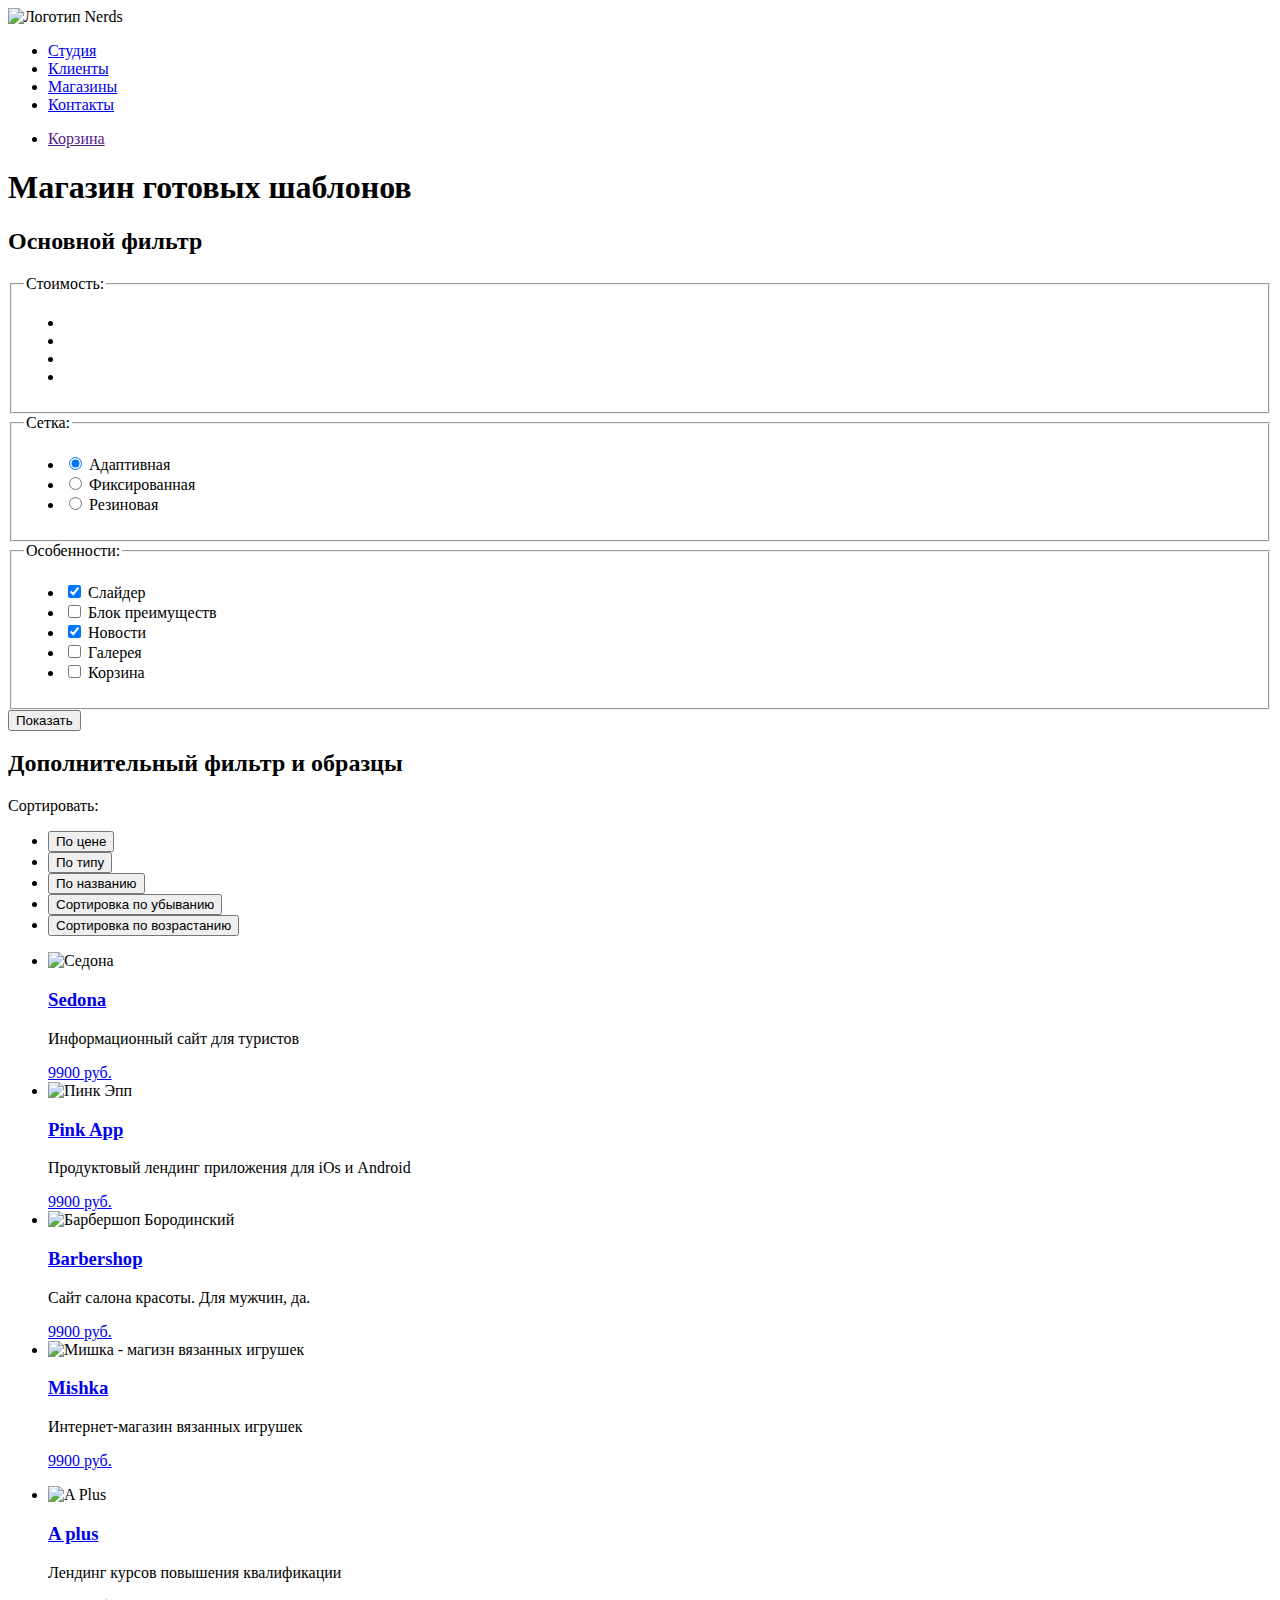
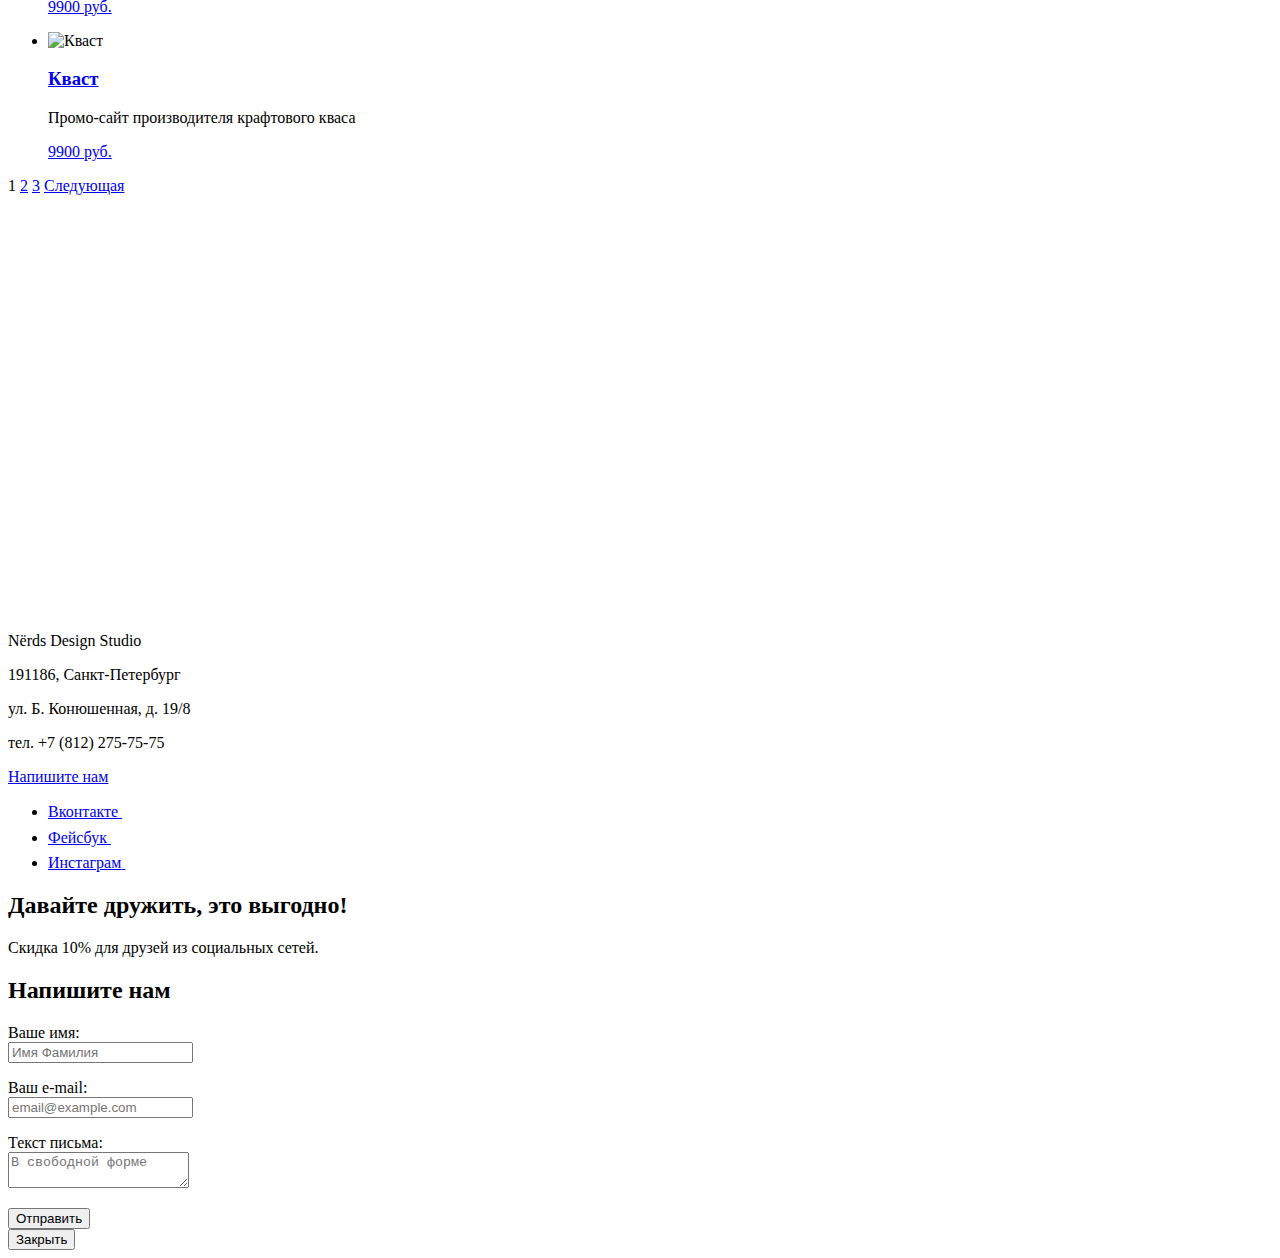
==== catalog.html @ 4ce9f989 "Добавляет разметку catalog" ====
<!DOCTYPE html>
<html lang="ru">
  
<head>
   <meta charset="utf-8">
   <title>HTML Academy: Нёрдс</title>
</head>
  
<body>
    <header class="main-header">
        
        <div class="container">
            <nav class="main-header-navigation">
                <a class="navigation-logo">
                    <img src="img/nerds-logo.svg" alt="Логотип Nerds" width="165" height="65">
                </a>    
                <ul class="header-site-navigation">
                    <li><a href="#">Студия</a></li>
                    <li><a href="#">Клиенты</a></li>    
                    <li><a href="#">Магазины</a></li>
                    <li><a href="#">Контакты</a></li>
                </ul>   
                <ul class="header-basket">
                    <li><a class="basket" href="">Корзина</a></li>
                </ul>           
            </nav>
        </div>
   <!--Не знаю нужно ли ниже Div-->     
        <div class="">
            <h1>Магазин готовых шаблонов</h1>        
        </div>	

    </header> 
    
    <main>
        
        <section class="main-filter">
            <form class="main-filters" method="get" action="https:echo.htmlacademy.ru">
                <h2 class="visually-hidden">Основной фильтр</h2>
                <fieldset>
                    <legend>Стоимость:</legend>
             <!--Не знаю как делать-->       
                    <ul>
                        <li></li>
                        <li></li>
                        <li></li>
                        <li></li>
                    </ul>
                </fieldset>
                <fieldset>
                    <legend>Сетка:</legend>
                    <ul>    
                        <li class="filter-option">
                            <input class="visually-hidden filter-input filter-input-radio" type="radio" name="Сетка" value="Адаптивная" id="filter-adaptive" checked>
                            <label for="filter-adaptive">Адаптивная</label>
                        </li>
                        <li class="filter-option">
                            <input class="visually-hidden filter-input filter-input-radio" type="radio" name="Сетка" value="Фиксированная" id="filter-fixed">
                            <label for="filter-fixed">Фиксированная</label>
                        </li>
                        <li class="filter-option">
                            <input class="visually-hidden filter-input filter-input-radio" type="radio" name="Сетка" value="Резиновая" id="filter-rubber">
                            <label for="filter-rubber">Резиновая</label>
                        </li>
                    </ul>
                </fieldset>
                <fieldset>
                    <legend>Особенности:</legend>
                    <ul>    
                        <li class="filter-option">
                            <input class="visually-hidden filter-input filter-input-checkbox" type="checkbox" name="Слайдер" id="filter-item-slider"
                                checked>
                            <label for="filter-item-slider">Слайдер</label>
                        </li>
                        <li class="filter-option">
                            <input class="visually-hidden filter-input filter-input-checkbox" type="checkbox" name="Блок преимуществ" id="filter-item-advantage">
                            <label for="filter-item-advantage">Блок преимуществ</label>
                        </li>
                        <li class="filter-option">
                            <input class="visually-hidden filter-input filter-input-checkbox" type="checkbox" name="Новости" id="filter-item-news"
                                checked>
                            <label for="filter-item-news">Новости</label>
                        </li>
                        <li class="filter-option">
                            <input class="visually-hidden filter-input filter-input-checkbox" type="checkbox" name="Галерея" id="filter-item-gallery">
                            <label for="filter-item-gallery">Галерея</label>
                        </li>
                        <li class="filter-option">
                            <input class="visually-hidden filter-input filter-input-checkbox" type="checkbox" name="Корзина" id="filter-item-basket">
                            <label for="filter-item-basket">Корзина</label>
                        </li>
                    </ul>
                </fieldset>
                <button type="submit" class="filter-button button">Показать</button>
            </form>
        </section>    
        
        <section class="catalog-additional-filters">
            <h2 class="visually-hidden">Дополнительный фильтр и образцы</h2>
            <div class="additional-filters">
                <p>Сортировать:</p>
                <ul class="sort">
                      <li>
                          <button class="sort-btn-checked">По цене</button>
                      </li>
                      <li>
                          <button class="sort-btn">По типу</button>
                      </li>
                      <li>
                          <button class="sort-btn">По названию</button>
                      </li>
                      <li>
                          <button class="sotr-range-down">Сортировка по убыванию</button>
                      </li>
                      <li>
                          <button class="sotr-range-up">Сортировка по возрастанию</button>
                      </li>
                </ul>    
            </div>
            <div class="catalog">
                <ul>
                    <li class="catalog-item">
                        <div class="catalog-item-img">
                            <img src="img/sedona.jpg" width="360" height="567" alt="Седона">
                        </div>
                        <div class="description-hover">
                            <h3>
                                <a href="#">Sedona</a>
                            </h3>
                            <p class="catalog-item-description">Информационный сайт для туристов</p>
                            <a class="catalog-btn btn" href="#">9900 руб.</a>
                        </div>
                    </li>
                    <li class="catalog-item">
                        <div class="catalog-item-img">
                            <img src="img/pink.jpg" width="360" height="567" alt="Пинк Эпп">
                        </div>
                        <div class="description-hover">
                            <h3>
                                <a href="#">Pink App</a>
                            </h3>
                            <p class="catalog-item-description">Продуктовый лендинг  приложения для iOs и Android</p>
                            <a class="catalog-btn btn" href="#">9900 руб.</a>
                        </div>
                    </li>
                    <li class="catalog-item">
                        <div class="catalog-item-img">
                            <img src="img/barbershop.jpg" width="360" height="567" alt="Барбершоп Бородинский">
                        </div>
                        <div class="description-hover">
                            <h3>
                                <a href="#">Barbershop</a>
                            </h3>
                            <p class="catalog-item-description">Сайт салона красоты. Для мужчин, да.</p>
                            <a class="catalog-btn btn" href="#">9900 руб.</a>
                        </div>
                    </li>
                    <li class="catalog-item">
                        <div class="catalog-item-img">
                            <img src="img/mishka.jpg" width="360" height="567" alt="Мишка - магизн вязанных игрушек">
                        </div>
                        <div class="description-hover">
                            <h3>
                               <a href="#">Mishka</a>
                            </h3>
                            <p class="catalog-item-description">Интернет-магазин вязанных игрушек</p>
                            <a class="catalog-btn btn" href="#">9900 руб.</a>
                        </div>
                    </li>
                    <li class="catalog-item">
                        <p class="catalog-item-img">
                            <img src="img/a-plus.jpg" width="360" height="567" alt="A Plus">
                        </p>
                        <div class="description-hover">
                            <h3>
                                <a href="#">A plus</a>
                            </h3>
                            <p class="catalog-item-description">Лендинг курсов повышения квалификации</p>
                            <a class="catalog-btn btn" href="#">9900 руб.</a>
                        </div>
                    </li>
                    <li class="catalog-item">
                        <p class="catalog-item-img">
                            <img src="img/kvast.jpg" width="360" height="567" alt="Кваст">
                        </p>
                        <div class="description-hover">
                            <h3>
                               <a href="#">Кваст</a>
                            </h3>
                            <p class="catalog-item-description">Промо-сайт производителя крафтового кваса</p>
                            <a class="catalog-btn btn" href="#">9900 руб.</a>
                        </div>
                    </li>
                </ul>
            </div>
            <div class="catalog-paginator">
                <span class="catalog-paginator-active">1</span>
                <a href="#">2</a>
                <a href="#">3</a>
                <a href="#" class="catalog-paginator-next">Следующая</a>
            </div>
        </section>
        
    </main>

    <section class="contacts">
        <div class="map">
            <iframe src="https://www.google.com/maps/embed?pb=!1m18!1m12!1m3!1d1998.603787253323!2d30.320858716385143!3d59.93871648187622!2m3!1f0!2f0!3f0!3m2!1i1024!2i768!4f13.1!3m3!1m2!1s0x4696310fca145cc1%3A0x42b32648d8238007!2z0JHQvtC70YzRiNCw0Y8g0JrQvtC90Y7RiNC10L3QvdCw0Y8g0YPQuy4sIDE5LzgsINCh0LDQvdC60YIt0J_QtdGC0LXRgNCx0YPRgNCzLCAxOTExODY!5e0!3m2!1sru!2sru!4v1533467828445" width="100%" height="417" frameborder="0" style="border:0" allowfullscreen></iframe>
        </div>
        <div class="address">
            <p class="address-item">Nёrds Design Studio</p>
            <p class="address-item">191186, Санкт-Петербург</p>
            <p class="address-item">ул. Б. Конюшенная, д. 19/8</p>
            <p class="address-item">тел. +7 (812) 275-75-75</p>   
            <a class="btn btn-message" href="#">Напишите нам</a>        
        </div>
    </section>

    <footer>
        <div class="footer-social">
            <div class="footer-social-left">
                <ul>
                    <li>
                        <a class="social-button" href="#">
                            <span class="visually-hidden">Вконтакте</span>
                            <svg xmlns="http://www.w3.org/2000/svg" width="26" height="15" viewBox="0 0 26.14 14.91">
                            <path d="M26 13.47l-.09-.17a13.55 13.55 0 0 0-2.6-3q-.87-.83-1.1-1.12A1 1 0 0 1 22 8a10.27 10.27 0 0 1 1.22-1.78l.88-1.16q2.35-3.13 2-4L26 .94a.8.8 0 0 0-.4-.22 2.14 2.14 0 0 0-.87 0h-3.92a.51.51 0 0 0-.27 0h-.3a.6.6 0 0 0-.15.14.93.93 0 0 0-.14.24 22.22 22.22 0 0 1-1.46 3.06q-.5.84-.93 1.46a7 7 0 0 1-.71.91 4.94 4.94 0 0 1-.52.47q-.23.18-.35.15l-.23-.05a.9.9 0 0 1-.31-.33 1.49 1.49 0 0 1-.16-.53v-.55-.65-.57-1.12-1-.75a3.14 3.14 0 0 0 0-.62 2.12 2.12 0 0 0-.14-.44.73.73 0 0 0-.28-.33 1.57 1.57 0 0 0-.46-.18A9 9 0 0 0 12.57 0a8.93 8.93 0 0 0-3.25.33 1.83 1.83 0 0 0-.52.41q-.25.3-.07.33a1.67 1.67 0 0 1 1.16.59l.08.16a2.6 2.6 0 0 1 .19.63 6.32 6.32 0 0 1 .12 1 10.59 10.59 0 0 1 0 1.7q-.07.71-.13 1.1a2.21 2.21 0 0 1-.18.64 2.69 2.69 0 0 1-.16.3l-.07.07a1 1 0 0 1-.37.07.86.86 0 0 1-.46-.19 3.27 3.27 0 0 1-.56-.52 7 7 0 0 1-.66-.93q-.37-.6-.76-1.42l-.22-.39q-.2-.38-.56-1.11t-.62-1.43A.9.9 0 0 0 5.2.9h-.07a.93.93 0 0 0-.22-.16A1.44 1.44 0 0 0 4.6.65L.87.68A1 1 0 0 0 .1.94L0 1a.44.44 0 0 0 0 .22 1.08 1.08 0 0 0 .08.37Q.9 3.53 1.86 5.31t1.66 2.87Q4.23 9.27 5 10.24t1 1.24l.37.41.34.33a8.06 8.06 0 0 0 1 .78 16.34 16.34 0 0 0 1.4.9 7.6 7.6 0 0 0 1.79.72 6.19 6.19 0 0 0 2 .22h1.57a1.08 1.08 0 0 0 .72-.3l.05-.07a.9.9 0 0 0 .1-.25 1.38 1.38 0 0 0 0-.37 4.48 4.48 0 0 1 .09-1.05 2.77 2.77 0 0 1 .23-.71 1.74 1.74 0 0 1 .29-.4 1.19 1.19 0 0 1 .23-.2h.11a.86.86 0 0 1 .77.21 4.52 4.52 0 0 1 .83.79q.39.47.93 1.05a6.41 6.41 0 0 0 1 .87l.27.16a3.31 3.31 0 0 0 .71.3 1.53 1.53 0 0 0 .76.07l3.48-.05a1.58 1.58 0 0 0 .8-.17.68.68 0 0 0 .34-.37 1.06 1.06 0 0 0 0-.46 1.71 1.71 0 0 0-.1-.36z"
                            fill="#fff">
                            </path>
                            </svg>
                        </a>
                    </li>
                    <li>
                          <a class="social-button" href="#">
                              <span class="visually-hidden">Фейсбук</span>
                              <svg xmlns="http://www.w3.org/2000/svg" width="12" height="22" viewBox="0 0 10.15 21.74">
                              <path d="M3.34 1.12A4.77 4.77 0 0 1 6.53 0h3.61v3.81H7.81a1.07 1.07 0 0 0-1.09.83v2.55h3.42c-.08 1.23-.24 2.45-.41 3.67h-3v10.87H2.21V10.86H0V7.21h2.19V3.66a3.83 3.83 0 0 1 1.15-2.54z"
                            fill="#fff" />
                              </svg>    
                          </a>
                    </li>
                    <li>
                        <a class="social-button" href="#">
                            <span class="visually-hidden">Инстаграм</span>
                            <svg xmlns="http://www.w3.org/2000/svg" width="21" height="21" viewBox="0 0 20 20">
                            <path d="M18 0H2a2 2 0 0 0-2 2v16a2 2 0 0 0 2 2h16a2 2 0 0 0 2-2V2a2 2 0 0 0-2-2zm-8 6a4 4 0 1 1-4 4 4 4 0 0 1 4-4zM2.5 18a.47.47 0 0 1-.5-.5V9h2.1a3.4 3.4 0 0 0-.1 1 6 6 0 1 0 12 0 3.4 3.4 0 0 0-.1-1H18v8.5a.47.47 0 0 1-.5.5zM18 4.5a.47.47 0 0 1-.5.5h-2a.47.47 0 0 1-.5-.5v-2a.47.47 0 0 1 .5-.5h2a.47.47 0 0 1 .5.5z"
                            fill="#fff">
                            </path>
                            </svg>
                        </a>
                    </li>
                </ul>
            </div>
            <div class="footer-social-right">
                <h2 class="header"> Давайте дружить, это выгодно!</h2>
                <p>Скидка 10% для друзей из социальных сетей.</p>
            </div>
        </div>
    </footer>

    <section class="modal modal-login">
        <h2 class="header">Напишите нам</h2>
        <form class="feedback" action="https://echo.htmlacademy.ru" method="post">
            <p class="feedback-fullname">
                <label for="fullname">Ваше имя:</label><br>
                <input type="text" name="fullname" id="fullname" placeholder="Имя Фамилия">
            </p>
            <p class="feedback-email">
                <label for="email">Ваш e-mail:</label><br>
                <input type="email" name="email" id="email" placeholder="email@example.com">
            </p>
            <p class="feedback-message">
                <label for="message">Текст письма:</label><br>
                <textarea type="message" name="message" id="message" placeholder="В свободной форме"></textarea>
            </p>
            <button type="button" class="modal-btn btn">Отправить</button>
        </form>
        <button type="button "class="modal-close">Закрыть</button>
    </section>

</body>
</html>
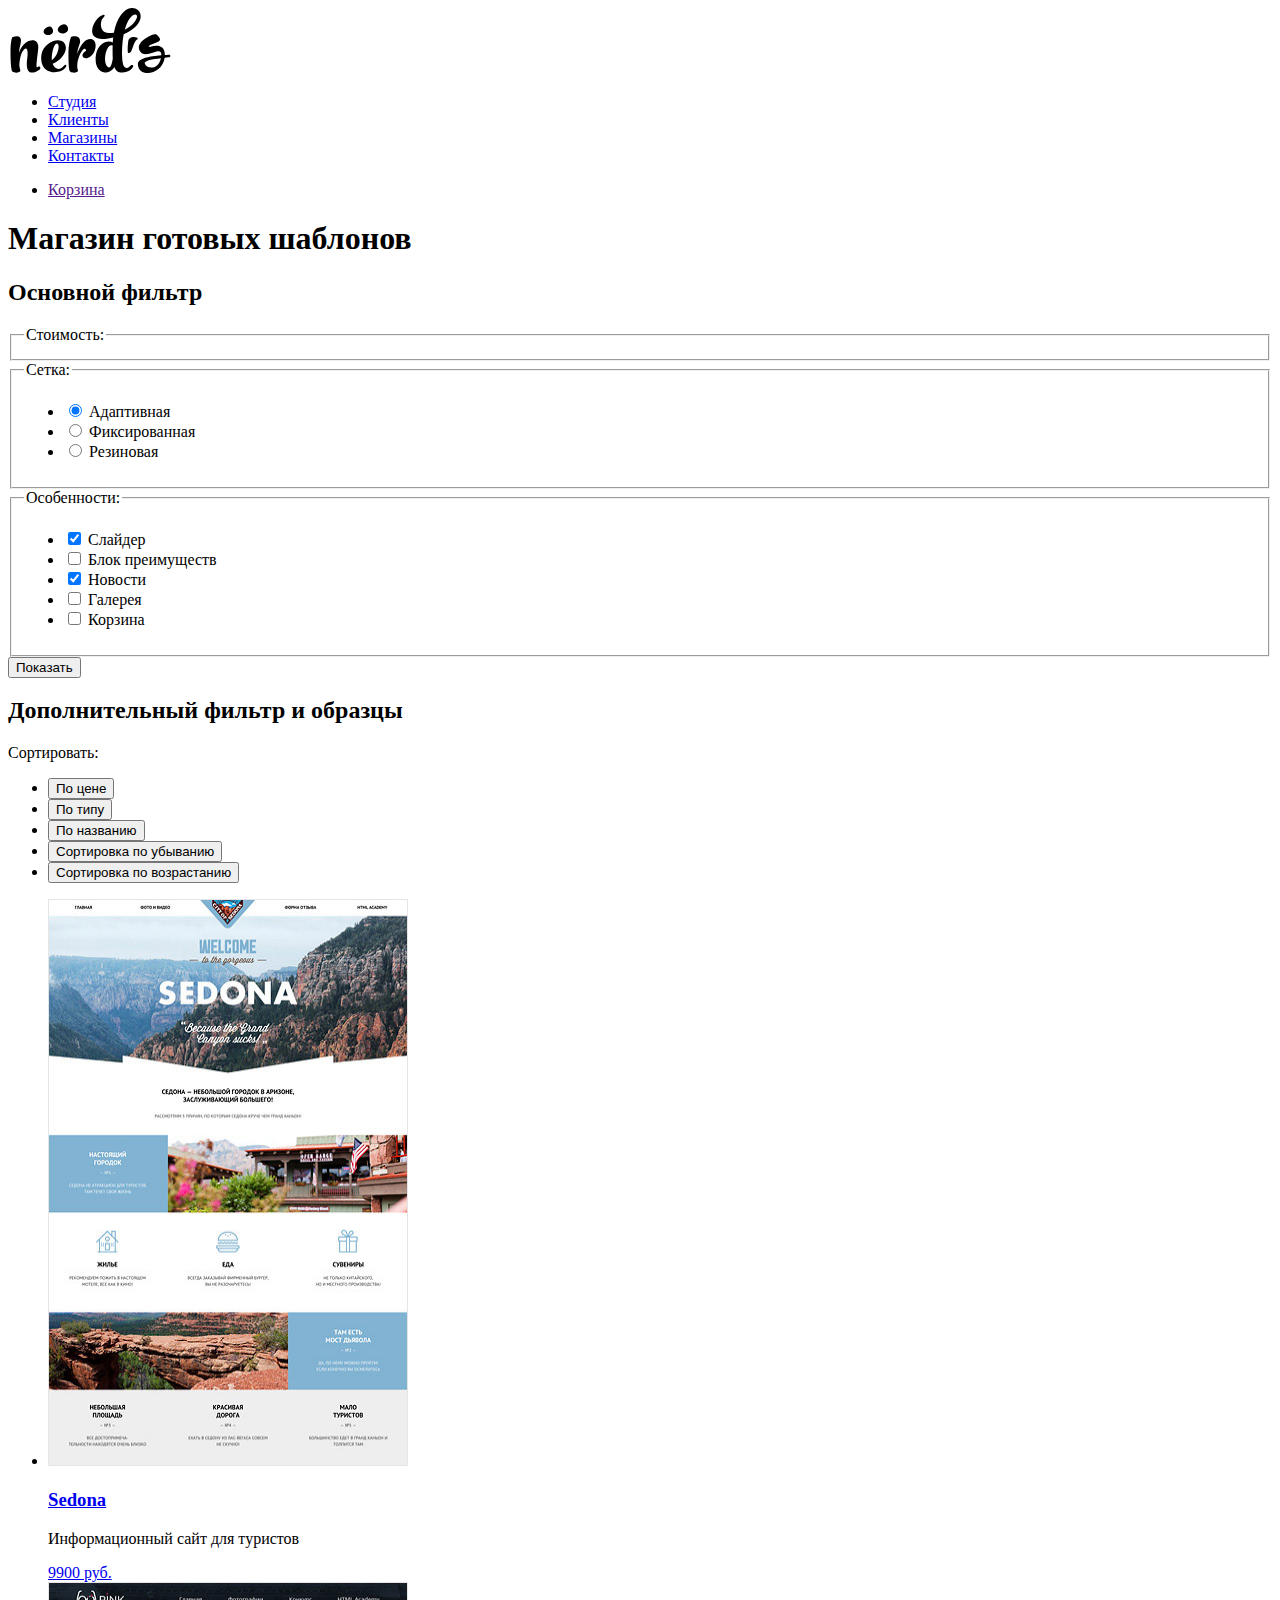
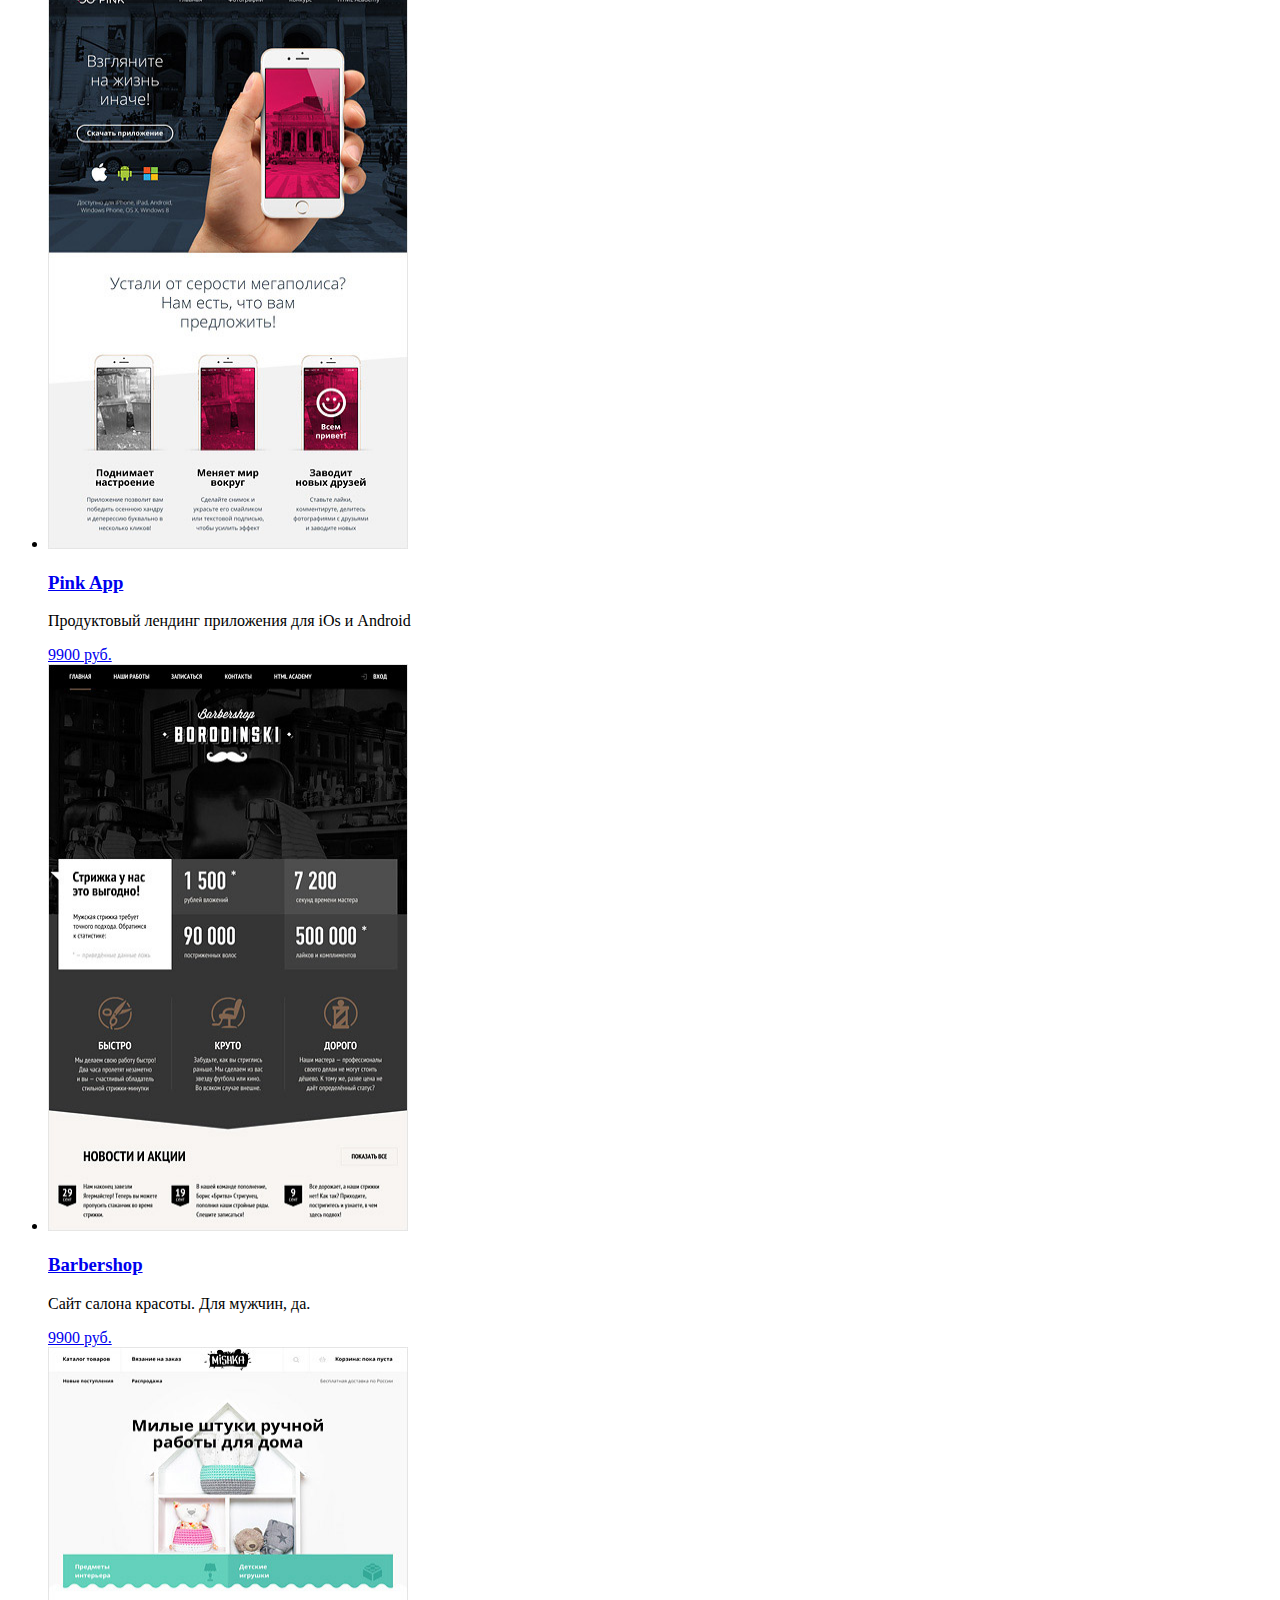
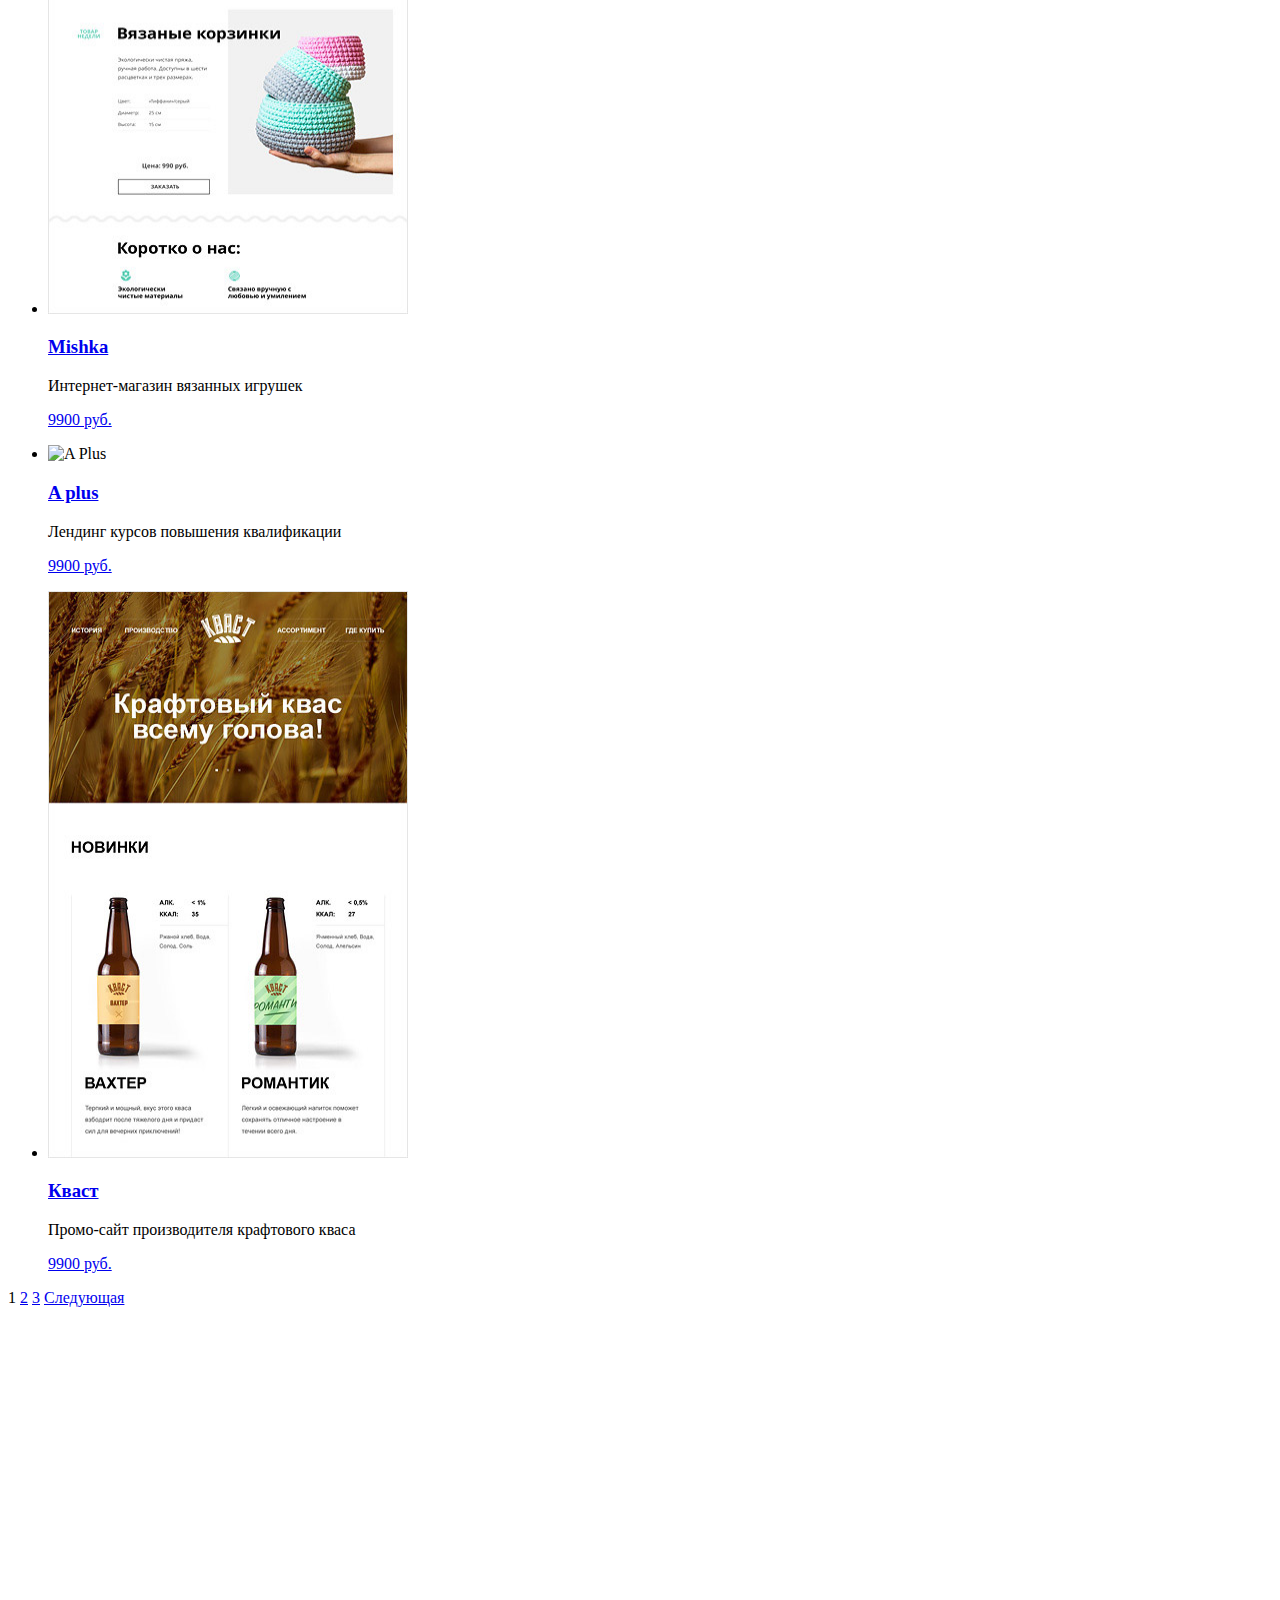
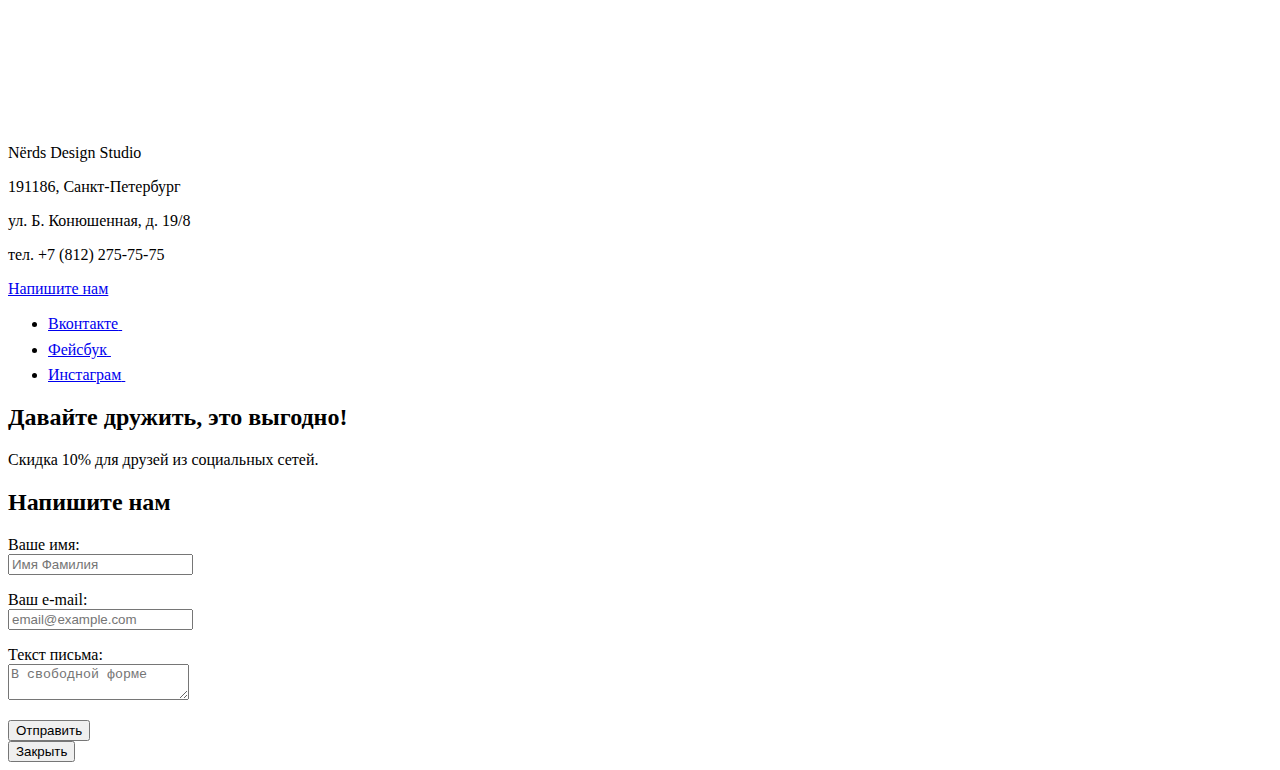
==== commit a2a9284c: "Добавляет графику" ====
--- a/catalog.html
+++ b/catalog.html
@@ -25,7 +25,6 @@
                 </ul>           
             </nav>
         </div>
-   <!--Не знаю нужно ли ниже Div-->     
         <div class="">
             <h1>Магазин готовых шаблонов</h1>        
         </div>	
@@ -35,17 +34,12 @@
     <main>
         
         <section class="main-filter">
-            <form class="main-filters" method="get" action="https:echo.htmlacademy.ru">
+            <form class="main-filters" method="get" action="">
                 <h2 class="visually-hidden">Основной фильтр</h2>
                 <fieldset>
                     <legend>Стоимость:</legend>
-             <!--Не знаю как делать-->       
-                    <ul>
-                        <li></li>
-                        <li></li>
-                        <li></li>
-                        <li></li>
-                    </ul>
+             <!--Позже сделаю-->       
+                    
                 </fieldset>
                 <fieldset>
                     <legend>Сетка:</legend>
@@ -59,8 +53,8 @@
                             <label for="filter-fixed">Фиксированная</label>
                         </li>
                         <li class="filter-option">
-                            <input class="visually-hidden filter-input filter-input-radio" type="radio" name="Сетка" value="Резиновая" id="filter-rubber">
-                            <label for="filter-rubber">Резиновая</label>
+                            <input class="visually-hidden filter-input filter-input-radio" type="radio" name="Сетка" value="Резиновая" id="filter-responsive">
+                            <label for="filter-responsive">Резиновая</label>
                         </li>
                     </ul>
                 </fieldset>
@@ -123,7 +117,7 @@
                         <div class="catalog-item-img">
                             <img src="img/sedona.jpg" width="360" height="567" alt="Седона">
                         </div>
-                        <div class="description-hover">
+                        <div class="catalog-description">
                             <h3>
                                 <a href="#">Sedona</a>
                             </h3>
@@ -135,7 +129,7 @@
                         <div class="catalog-item-img">
                             <img src="img/pink.jpg" width="360" height="567" alt="Пинк Эпп">
                         </div>
-                        <div class="description-hover">
+                        <div class="catalog-description">
                             <h3>
                                 <a href="#">Pink App</a>
                             </h3>
@@ -147,7 +141,7 @@
                         <div class="catalog-item-img">
                             <img src="img/barbershop.jpg" width="360" height="567" alt="Барбершоп Бородинский">
                         </div>
-                        <div class="description-hover">
+                        <div class="catalog-description">
                             <h3>
                                 <a href="#">Barbershop</a>
                             </h3>
@@ -159,7 +153,7 @@
                         <div class="catalog-item-img">
                             <img src="img/mishka.jpg" width="360" height="567" alt="Мишка - магизн вязанных игрушек">
                         </div>
-                        <div class="description-hover">
+                        <div class="catalog-description">
                             <h3>
                                <a href="#">Mishka</a>
                             </h3>
@@ -171,7 +165,7 @@
                         <p class="catalog-item-img">
                             <img src="img/a-plus.jpg" width="360" height="567" alt="A Plus">
                         </p>
-                        <div class="description-hover">
+                        <div class="catalog-description">
                             <h3>
                                 <a href="#">A plus</a>
                             </h3>
@@ -183,7 +177,7 @@
                         <p class="catalog-item-img">
                             <img src="img/kvast.jpg" width="360" height="567" alt="Кваст">
                         </p>
-                        <div class="description-hover">
+                        <div class="catalog-description">
                             <h3>
                                <a href="#">Кваст</a>
                             </h3>
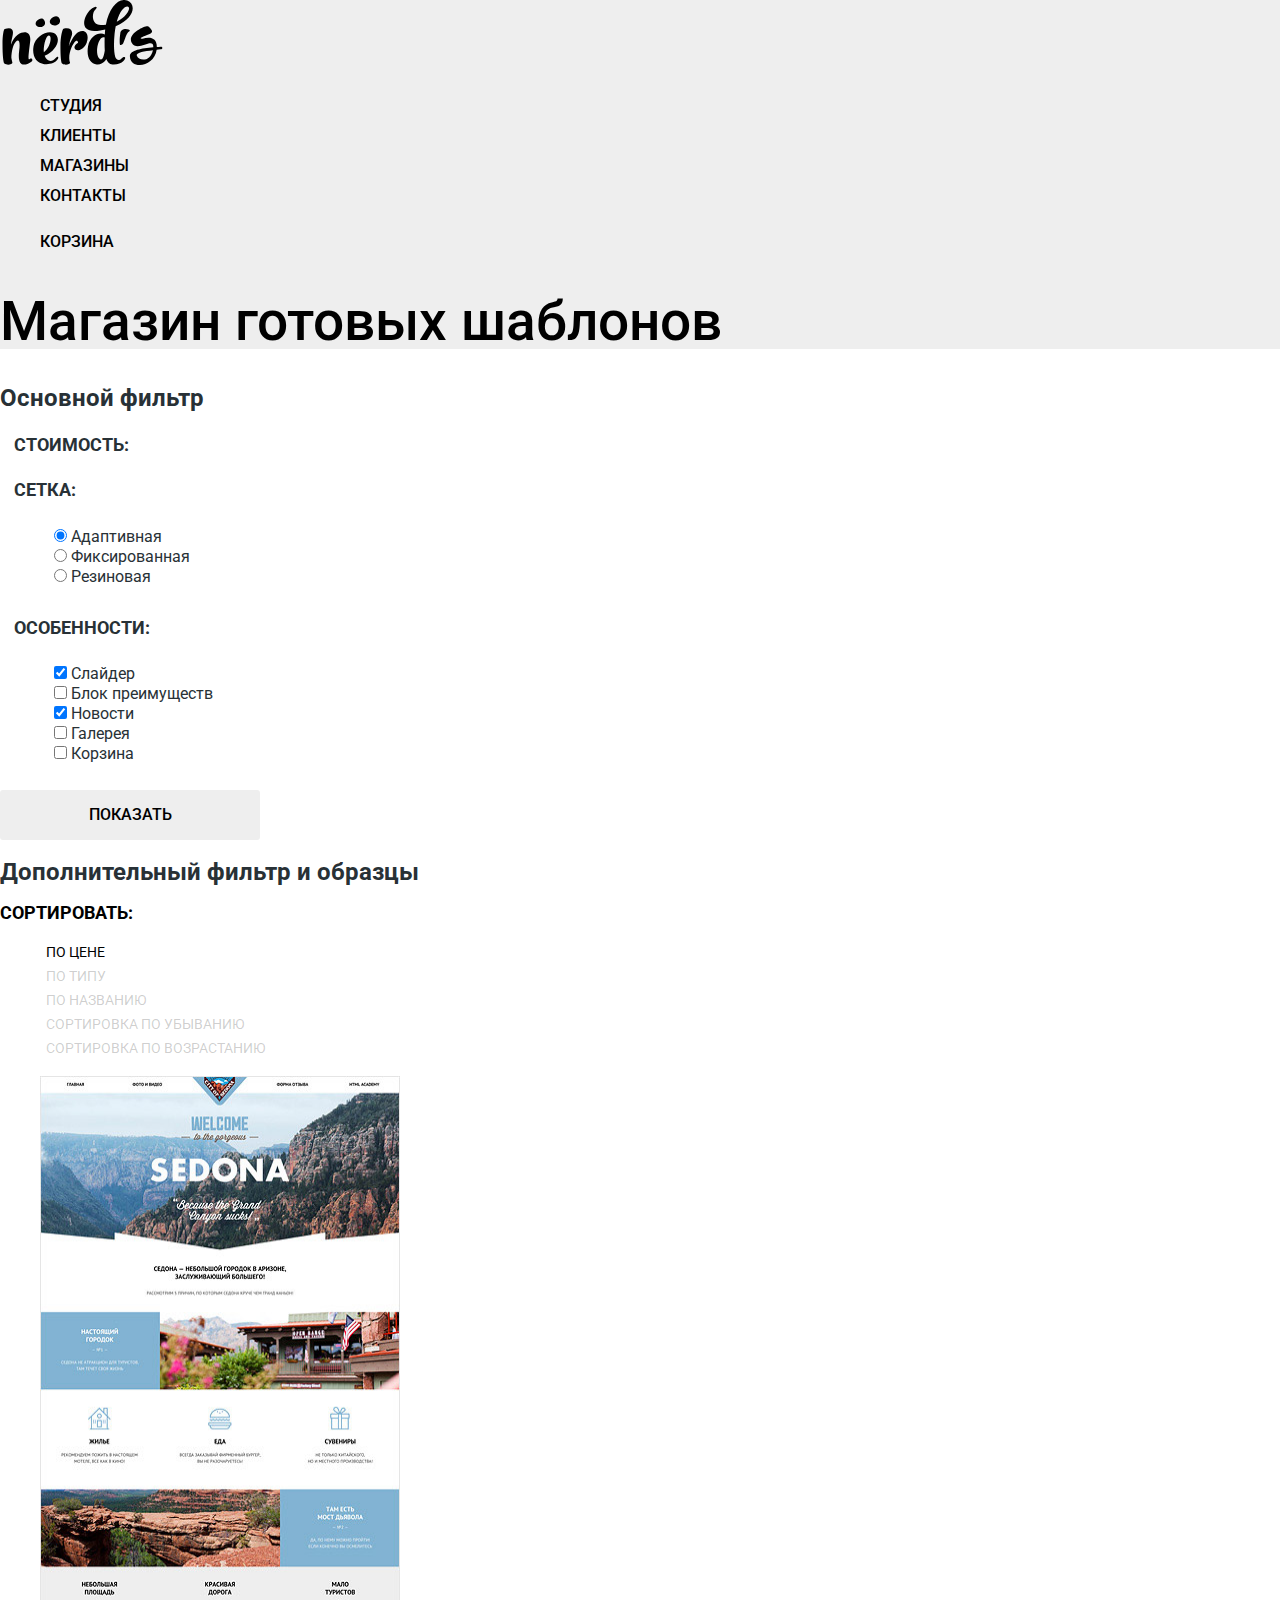
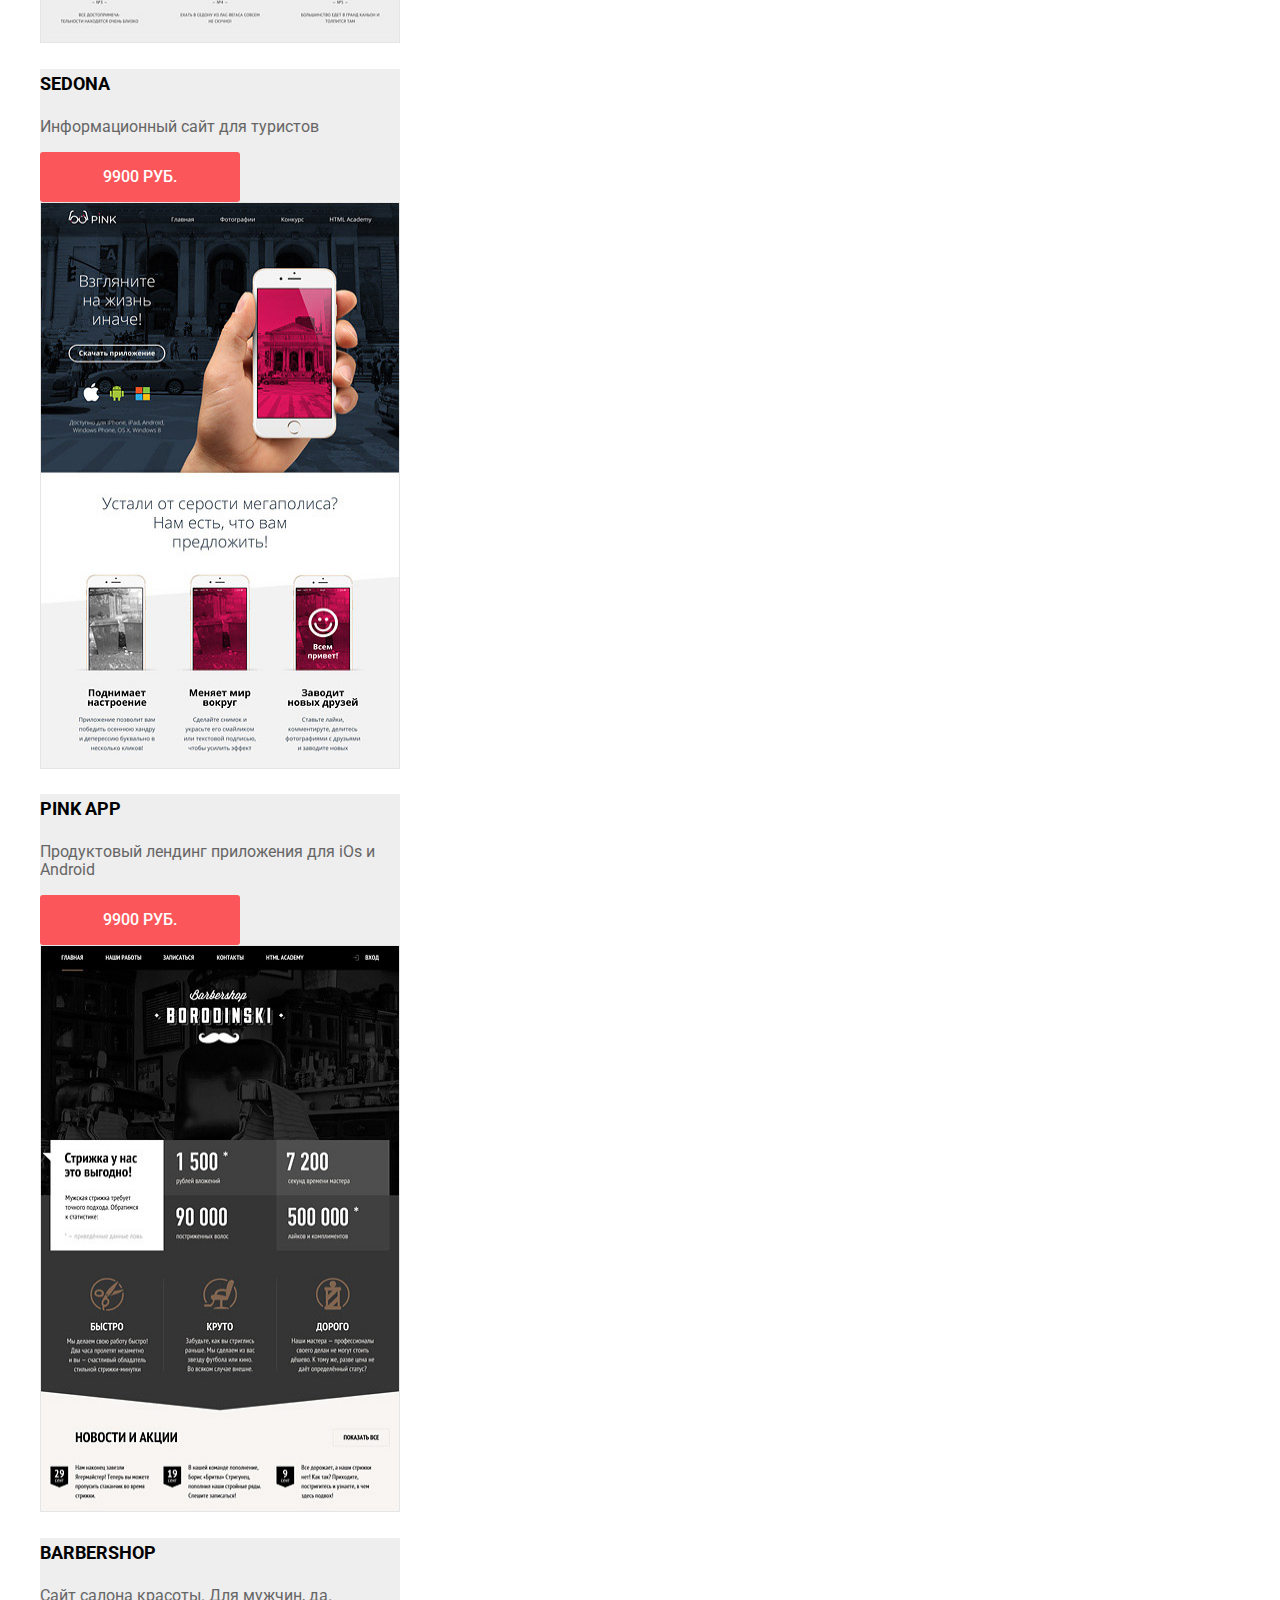
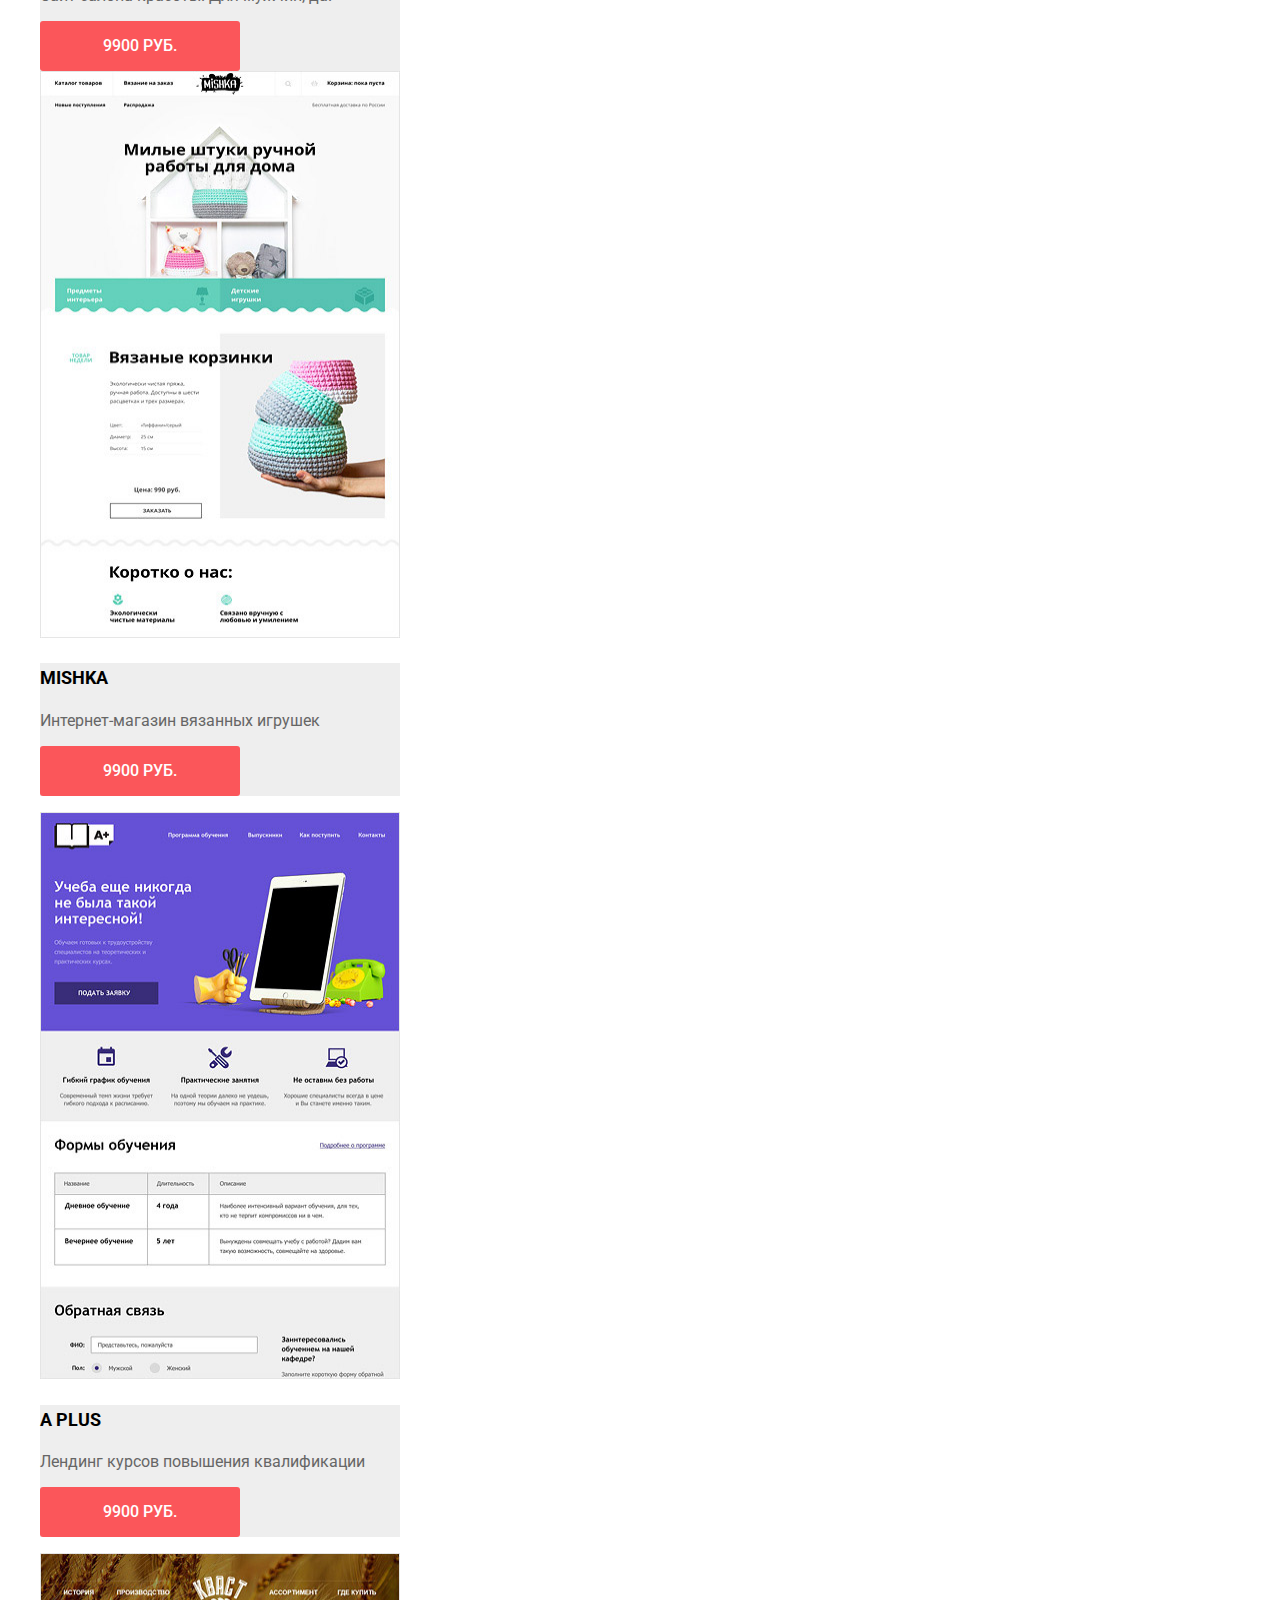
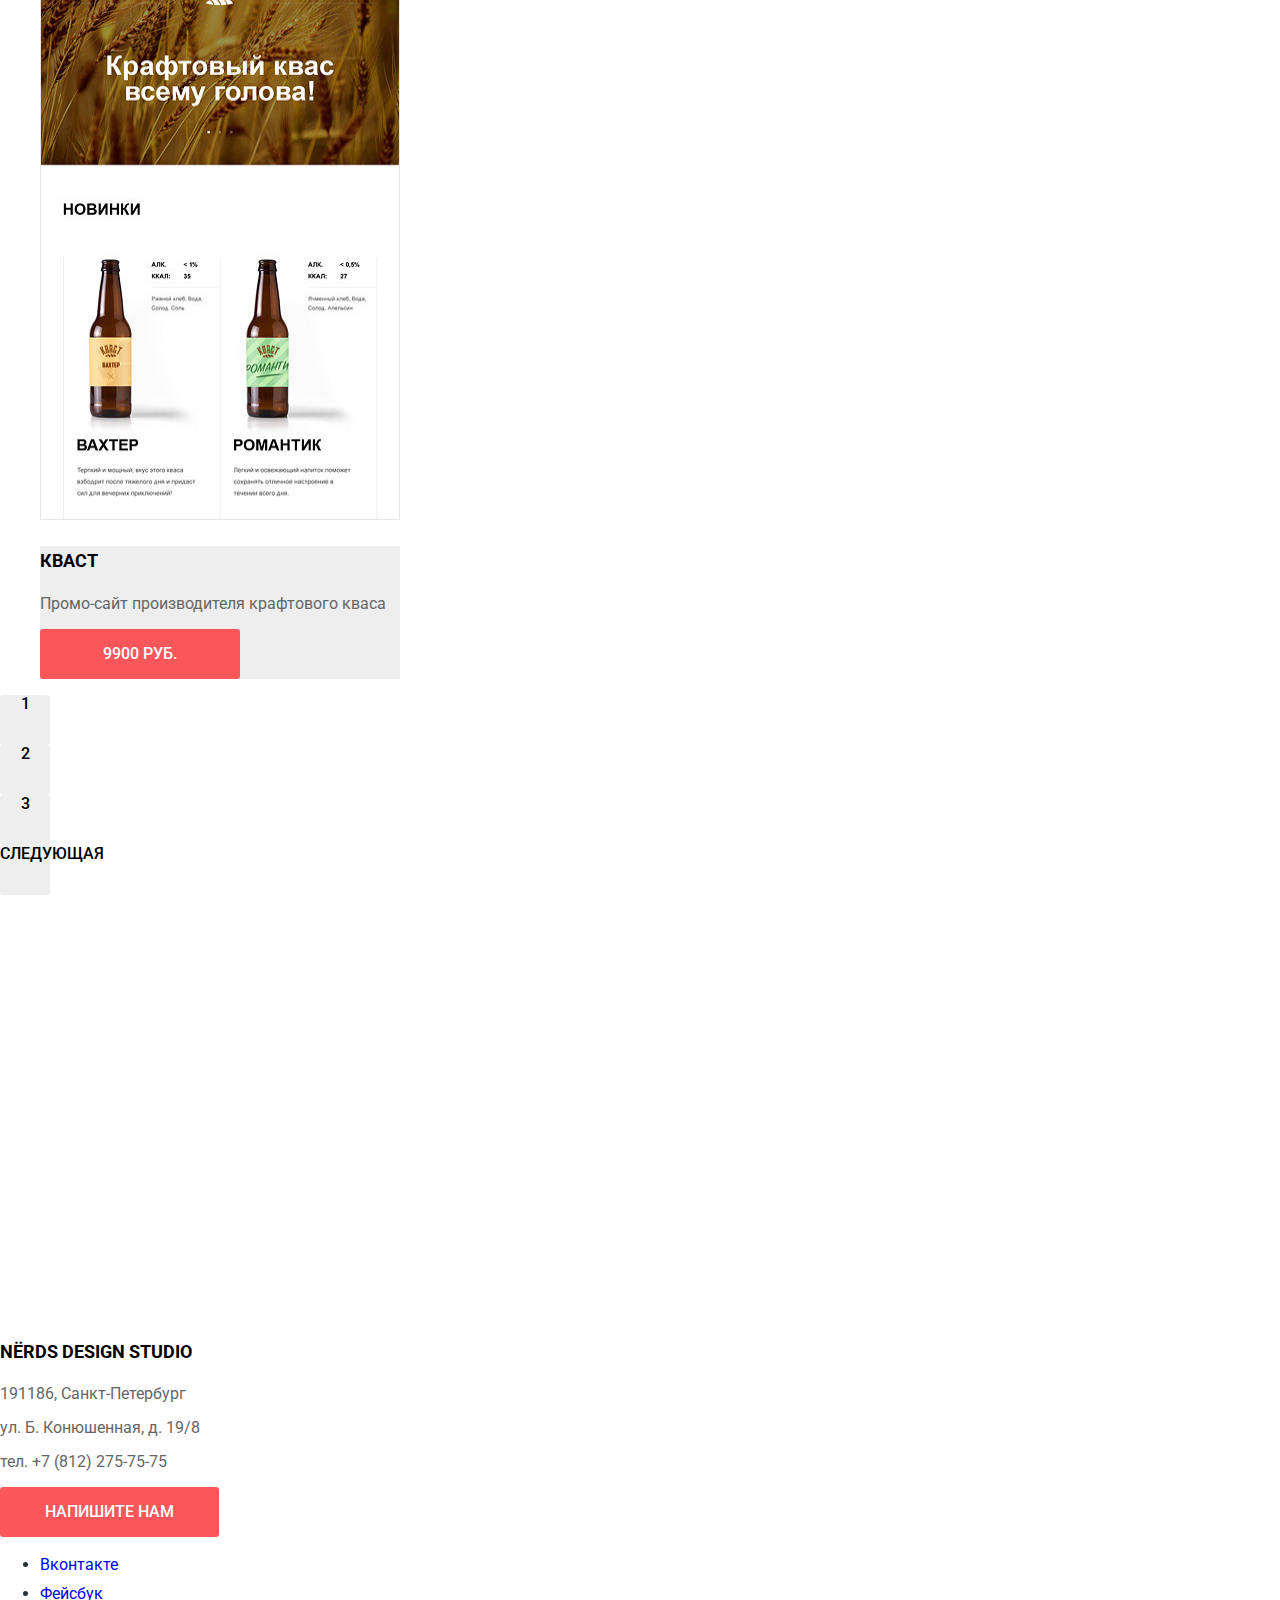
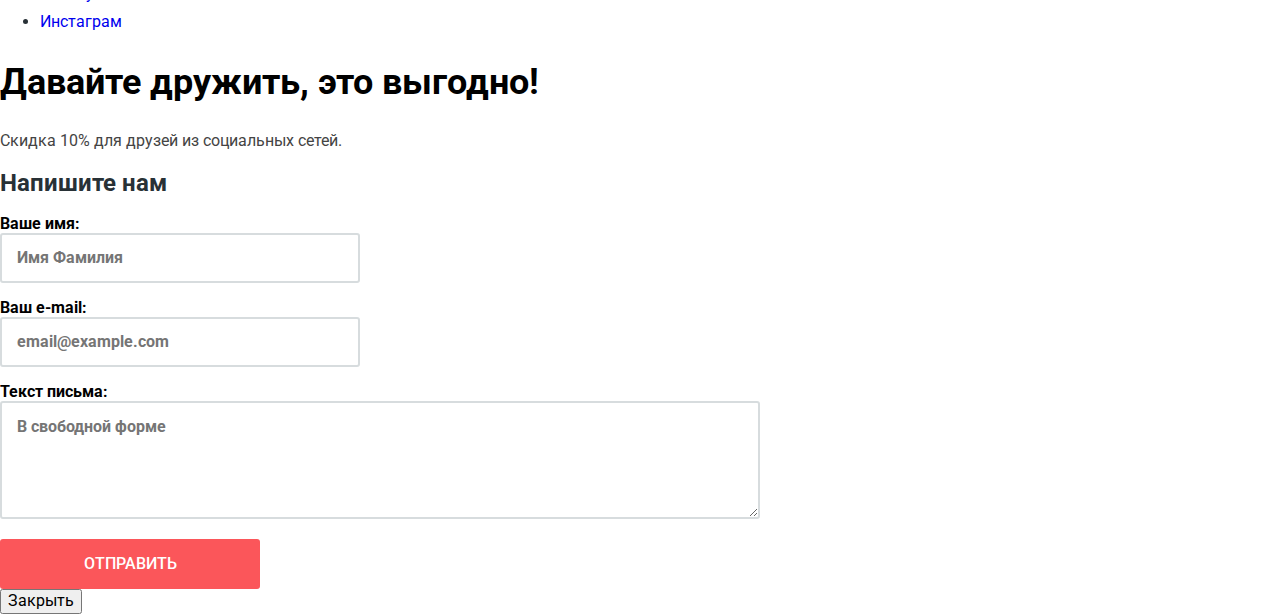
==== commit 72e9ed20: "Добавляет стилизацию страницы" ====
--- a/catalog.html
+++ b/catalog.html
@@ -4,6 +4,9 @@
 <head>
    <meta charset="utf-8">
    <title>HTML Academy: Нёрдс</title>
+   <link href="https://fonts.googleapis.com/css?family=Roboto:400,500,700&amp;subset=cyrillic" rel="stylesheet">
+   <link href="css/normalize.css" rel="stylesheet">
+   <link  href="css/style.css" rel="stylesheet">
 </head>
   
 <body>
@@ -25,7 +28,7 @@
                 </ul>           
             </nav>
         </div>
-        <div class="">
+        <div class="catalog-title">
             <h1>Магазин готовых шаблонов</h1>        
         </div>	
 
@@ -34,7 +37,7 @@
     <main>
         
         <section class="main-filter">
-            <form class="main-filters" method="get" action="">
+            <form class="main-filters" method="get" action="https://echo.htmlacademy.ru">
                 <h2 class="visually-hidden">Основной фильтр</h2>
                 <fieldset>
                     <legend>Стоимость:</legend>
@@ -43,7 +46,7 @@
                 </fieldset>
                 <fieldset>
                     <legend>Сетка:</legend>
-                    <ul>    
+                    <ul class="sort-grid">    
                         <li class="filter-option">
                             <input class="visually-hidden filter-input filter-input-radio" type="radio" name="Сетка" value="Адаптивная" id="filter-adaptive" checked>
                             <label for="filter-adaptive">Адаптивная</label>
@@ -60,7 +63,7 @@
                 </fieldset>
                 <fieldset>
                     <legend>Особенности:</legend>
-                    <ul>    
+                    <ul class="sort-features">    
                         <li class="filter-option">
                             <input class="visually-hidden filter-input filter-input-checkbox" type="checkbox" name="Слайдер" id="filter-item-slider"
                                 checked>
@@ -85,7 +88,7 @@
                         </li>
                     </ul>
                 </fieldset>
-                <button type="submit" class="filter-button button">Показать</button>
+                <button type="submit" class="filter-button btn">Показать</button>
             </form>
         </section>    
         
@@ -95,7 +98,7 @@
                 <p>Сортировать:</p>
                 <ul class="sort">
                       <li>
-                          <button class="sort-btn-checked">По цене</button>
+                          <button class="sort-btn sort-btn-checked">По цене</button>
                       </li>
                       <li>
                           <button class="sort-btn">По типу</button>
@@ -104,10 +107,10 @@
                           <button class="sort-btn">По названию</button>
                       </li>
                       <li>
-                          <button class="sotr-range-down">Сортировка по убыванию</button>
-                      </li>
-                      <li>
-                          <button class="sotr-range-up">Сортировка по возрастанию</button>
+                          <button class="sort-btn sotr-range-down">Сортировка по убыванию</button>
+                      </li>
+                      <li>
+                          <button class="sort-btn sotr-range-up">Сортировка по возрастанию</button>
                       </li>
                 </ul>    
             </div>
@@ -163,7 +166,7 @@
                     </li>
                     <li class="catalog-item">
                         <p class="catalog-item-img">
-                            <img src="img/a-plus.jpg" width="360" height="567" alt="A Plus">
+                            <img src="img/aplus.jpg" width="360" height="567" alt="A Plus">
                         </p>
                         <div class="catalog-description">
                             <h3>
@@ -189,28 +192,27 @@
             </div>
             <div class="catalog-paginator">
                 <span class="catalog-paginator-active">1</span>
-                <a href="#">2</a>
-                <a href="#">3</a>
+                <a href="#" class="catalog-paginator">2</a>
+                <a href="#" class="catalog-paginator">3</a>
                 <a href="#" class="catalog-paginator-next">Следующая</a>
             </div>
         </section>
         
     </main>
 
-    <section class="contacts">
-        <div class="map">
-            <iframe src="https://www.google.com/maps/embed?pb=!1m18!1m12!1m3!1d1998.603787253323!2d30.320858716385143!3d59.93871648187622!2m3!1f0!2f0!3f0!3m2!1i1024!2i768!4f13.1!3m3!1m2!1s0x4696310fca145cc1%3A0x42b32648d8238007!2z0JHQvtC70YzRiNCw0Y8g0JrQvtC90Y7RiNC10L3QvdCw0Y8g0YPQuy4sIDE5LzgsINCh0LDQvdC60YIt0J_QtdGC0LXRgNCx0YPRgNCzLCAxOTExODY!5e0!3m2!1sru!2sru!4v1533467828445" width="100%" height="417" frameborder="0" style="border:0" allowfullscreen></iframe>
-        </div>
-        <div class="address">
-            <p class="address-item">Nёrds Design Studio</p>
-            <p class="address-item">191186, Санкт-Петербург</p>
-            <p class="address-item">ул. Б. Конюшенная, д. 19/8</p>
-            <p class="address-item">тел. +7 (812) 275-75-75</p>   
-            <a class="btn btn-message" href="#">Напишите нам</a>        
-        </div>
-    </section>
-
     <footer>
+        <section class="contacts">
+            <div class="map">
+                <iframe src="https://www.google.com/maps/embed?pb=!1m18!1m12!1m3!1d1998.603787253323!2d30.320858716385143!3d59.93871648187622!2m3!1f0!2f0!3f0!3m2!1i1024!2i768!4f13.1!3m3!1m2!1s0x4696310fca145cc1%3A0x42b32648d8238007!2z0JHQvtC70YzRiNCw0Y8g0JrQvtC90Y7RiNC10L3QvdCw0Y8g0YPQuy4sIDE5LzgsINCh0LDQvdC60YIt0J_QtdGC0LXRgNCx0YPRgNCzLCAxOTExODY!5e0!3m2!1sru!2sru!4v1533467828445" width="100%" height="417" frameborder="0" style="border:0" allowfullscreen></iframe>
+            </div>
+            <div class="address">
+                <p class="address-item">Nёrds Design Studio</p>
+                <p class="address-item">191186, Санкт-Петербург</p>
+                <p class="address-item">ул. Б. Конюшенная, д. 19/8</p>
+                <p class="address-item">тел. +7 (812) 275-75-75</p>   
+                <a class="btn btn-message" href="#">Напишите нам</a>        
+            </div>
+        </section>
         <div class="footer-social">
             <div class="footer-social-left">
                 <ul>
--- a/css/style.css
+++ b/css/style.css
@@ -0,0 +1,538 @@
+body {
+    margin: 0;
+    padding: 0;
+
+    font-family: "Roboto", Arial, sans-serif;
+    font-size: 16px;
+    line-height: 24px;
+    font-weight: 400;
+    color: #283136;
+
+    background-color: #ffffff;
+}
+
+a {
+    text-decoration: none;
+}
+
+
+
+/*===========================Open. Css for Main class="container======================*/
+/*===========================Close. Css for Main class="container=====================*/
+
+
+
+/*===========================Open. Css for Section class="main-heder-navigation"======*/
+.main-header {
+    background-color: #eeeeee;
+}
+
+.main-header-navigation {
+    font-size: 16px;
+    line-height: 30px;
+    font-weight: 500;
+    color: #000000;
+    text-transform: uppercase;
+
+    background-color: #eeeeee;
+}
+
+.header-site-navigation,
+.header-basket {
+    list-style: none;
+}
+
+.header-site-navigation a,
+.header-basket a {
+    color: #000000;
+}
+/*А как сделать красное подчеркивание и куда это прописывать?*/
+.header-site-navigation a:link,
+.header-basket a:link {
+    
+}
+
+.header-site-navigation a:visited,
+.header-basket a:visited {
+
+}
+
+.header-site-navigation a:hover,
+.header-basket a:hover,
+.header-site-navigation a:focus,
+.header-basket a:focus {
+    color: #fb565a;
+}
+
+.header-site-navigation a:active,
+.header-basket a:active {
+    color: #000000;
+    opacity: 0.3;
+}
+
+/*===========================Close. Css for Section class="main-heder-navigation"=====*/
+
+
+
+/*===========================Open. Css for Section class="main-slider"================*/
+.slide span {
+    font-size: 55px;
+    line-height: 55px;
+    font-weight: 500;
+    color: #000000;
+    
+    background-color: #eeeeee;
+}
+
+.btn {
+    display: block;
+    width: 160px;
+    padding-top: 16px;
+    padding-bottom: 16px;
+
+    font-size: 16px;
+    line-height: 18px;
+    font-weight: 500;
+    color: #ffffff;
+    text-transform: uppercase;
+    text-align: center;
+
+    background-color: #fb565a;
+    border-radius: 3px;
+    border: none; 
+}
+
+.btn:hover,
+.btn:focus {
+    background-color: #e74246;
+}
+
+.btn:active {
+    /*Параметр тени взял с зеплина а как взять с фотошопа?*/
+    box-shadow: inset 0px 3px 0 0 rgba(0, 1, 1, 0.1);
+    color: rgba(255, 255, 255, 0.3);
+}
+
+.btn-slide {
+    width: 240px;
+}
+/*===========================Close. Css for Section class="main-slider"===============*/
+
+
+
+/*===========================Open. Css for Section class="service"====================*/
+.service-item {
+    list-style: none;
+}
+
+.service-item h3 {
+    font-size: 24px;
+    line-height: 30px;
+    font-weight: 700;
+    color: #000000;
+    text-transform: uppercase;
+    
+    background-color: #ffffff;
+}
+
+.btn-green {
+    background-color: #00ca74;
+}
+
+.btn-green:hover,
+.btn-green:focus {
+    background-color: #00bc6c;
+}
+
+.btn-green:active {
+    
+}
+
+.btn-yellow {
+    background-color: #efc849;
+}
+
+.btn-yellow:hover,
+.btn-yellow:focus {
+    background-color: #eab534;
+}
+
+.btn-yellow:active {
+    
+}
+/*===========================Close. Css for Section class="service"===================*/
+
+
+
+/*===========================Open. Css for Section class="studio"=====================*/
+.studio-description p:nth-child(1) {
+    font-size: 45px;
+    line-height: 45px;
+    font-weight: 500;
+    color: #000000;
+        
+    background-color: #ffffff;
+}
+
+.progress-left span,
+.header-table {
+    font-size: 16px;
+    line-height: 24px;
+    font-weight: 700;
+    color: #000000;
+    text-transform: uppercase;
+        
+    background-color: #ffffff;
+}
+
+.table th {
+    font-size: 45px;
+    line-height: 10.6px;
+    font-weight: 700;
+    color: #000000;
+            
+    background-color: #ffffff;
+}
+
+.table-text {
+    font-size: 22.5px;
+    
+    vertical-align: super;
+}
+
+.table td {
+    font-size: 16px;
+    line-height: 18px;
+    font-weight: 400;
+    color: #283136;
+            
+    background-color: #ffffff;
+}
+/*===========================Close. Css for Section class="studio"====================*/
+
+
+
+/*===========================Open. Css for Section class="partner"====================*/
+.example-title {
+    list-style: none;
+}
+
+
+.partner-button {
+    opacity: 0.2;
+}
+
+.partner-button:hover,
+.partner-button:focus {
+    opacity: 1;
+}
+
+
+.partner-button:active {
+    opacity: 0.1;
+}
+/*===========================Close. Css for Section class="partner"===================*/
+
+
+
+/*===========================Open. Css for Section class="contacts"===================*/
+.address p:nth-child(1) {
+    font-size: 18px;
+    line-height: 30px;
+    font-weight: 700;
+    color: #000000;
+    text-transform: uppercase;
+            
+    background-color: #ffffff;
+}
+
+.address p {
+    font-size: 16px;
+    line-height: 18px;
+    font-weight: 400;
+    color: #666666;
+
+    background-color: #ffffff;
+}
+
+.btn-message {
+    width: 219px;
+}
+/*===========================Close. Css for Section class="contacts"==================*/
+
+
+
+/*===========================Open. Css for Footer class="footer-social"===============*/
+.footer-social-right h2 {
+    font-size: 36px;
+    line-height: 36px;
+    font-weight: 700;
+    color: #000000;
+               
+    background-color: #ffffff;
+}
+
+.footer-social-right p {
+    font-size: 16px;
+    line-height: 22px;
+    font-weight: 400;
+    color: #444444;
+               
+    background-color: #ffffff;
+}
+
+/*===========================Close. Css for Footer class="footer-social"==============*/
+
+
+
+/*===========================Open. Css for Section class="modal modal-login"==========*/
+.modal-header {
+    font-size: 45px;
+    line-height: 45px;
+    font-weight: 500;
+    color: #000000;
+               
+    background-color: #ffffff;
+}
+
+.feedback p {
+    font-size: 16px;
+    line-height: 18px;
+    font-weight: 700;
+    color: #000000;
+               
+    background-color: #ffffff;
+}
+/*Не понимаю как ниже цвет теста настроить при наведении, фокусе....и вообще я правильно это сделал,.*/
+.feedback input[type="text"],
+.feedback input[type="email"],
+.feedback textarea[type="message"] {
+    box-sizing: border-box;
+
+    font: inherit;
+    font-size: 16px;
+    line-height: 18px;
+  
+    background-color: #ffffff;
+    border: 2px solid #d7dcde;
+    border-radius: 3px;
+}
+
+.feedback input[type="text"],
+.feedback input[type="email"] {
+    width: 360px;
+    min-height: 50px;
+
+    padding-left: 15px;
+}
+
+.feedback textarea[type="message"] {
+    width: 760px;
+    min-height: 118px;
+
+    padding-left: 15px;
+    padding-top: 15px; 
+}
+
+.feedback input:focus,
+.feedback textarea:focus {
+    border-color: #000000;
+}
+
+.feedback input:hover,
+.feedback textarea:hover {
+    border-color: #b4b9bb;
+   
+}
+/* Не понимаю как ниже сделать рамки красным*/
+.feedback input:invalid,
+.feedback textarea:invalid {
+    color: #e74246;
+    border-color: #e74246;
+}
+
+.modal-btn {
+    width: 260px;
+}
+/*===========================Close. Css for Section class="modal modal-login"=========*/
+
+
+  
+ 
+
+/*===========================Open Css for catalog.html================================*/
+/*===========================Open. Css for header class="main-header"=================*/
+.catalog-title h1 {
+    font-size: 55px;
+    line-height: 55px;
+    font-weight: 500;
+    color: #000000;
+    
+    background-color: #eeeeee;
+}
+/*===========================Close. Css for header class="main-header"================*/
+
+
+
+/*===========================Open. Css for section class="main-filter"================*/
+.main-filter fieldset {
+    border: none;
+}
+
+.main-filter legend {
+    font-size: 18px;
+    line-height: 30px;
+    font-weight: 700;
+    color: #283136;
+    text-transform: uppercase;
+               
+    background-color: #ffffff;
+}
+
+.main-filter ul {
+    list-style: none;
+    
+    font-size: 16px;
+    line-height: 20px;
+    font-weight: 400;
+    color: #283136;
+                   
+    background-color: #ffffff;
+}
+
+.filter-input:hover + label,
+.filter-input:focus + label {
+    color: #000000;
+}
+
+.filter-input:disabled + label {
+    color: #283136;
+
+    opacity: 0.3;
+}
+
+.filter-button {
+    width: 260px;
+
+    color: #000000;
+
+    background-color: #eeeeee;
+}
+
+.filter-button:hover,
+.filter-button:focus {
+    background-color: #dfdfdf;
+}
+
+.filter-button:active {
+    box-shadow: inset 0px 3px 0 0 rgba(0, 1, 1, 0.1);
+    color: rgba(0, 0, 0, 0.3);
+}
+
+/*===========================Close. Css for section class="main-filter"===============*/
+
+
+
+
+/*===========================Open. Css for section class="catalog-additional-filters"=*/
+.additional-filters p {
+    font-size: 18px;
+    line-height: 18px;
+    font-weight: 700;
+    color: #000000;
+    text-transform: uppercase;
+
+    background-color: #ffffff;
+}
+
+.sort {
+    list-style: none;
+}
+
+.sort-btn {
+    font-size: 14px;
+    line-height: 18px;
+    font-weight: 400;
+    color: rgba(0, 0, 0, 0.2);
+    text-transform: uppercase;
+    
+    border: none;
+    background-color: white;
+}
+
+.sort-btn-checked {
+    color: rgba(0, 0, 0, 1);
+}
+
+.sort-btn:hover,
+.sort-btn:focus {
+    color: rgba(0, 0, 0, 0.6);
+}
+
+.sort-btn:active {
+    color: rgba(0, 0, 0, 1);
+}
+
+.catalog-item {
+    width: 360px;
+}
+
+.catalog-item:hover,
+.catalog-item:focus {
+    border-width: 1px;
+    border-color: rgb(77, 77, 77);
+    box-shadow: 0px 6px 15px 0px rgba(0, 1, 1, 0.25);
+}
+
+.catalog ul {
+    list-style: none;
+}
+
+.catalog-btn {
+    width: 200px;
+}
+
+.catalog-description {
+    width: 360px;
+
+    background-color: #eeeeee;
+}
+
+.catalog-description a:nth-child(1) {
+    font-size: 18px;
+    line-height: 30px;
+    font-weight: 700;
+    color: #000000;
+    text-transform: uppercase;
+    
+    background-color: #eeeeee;
+}
+
+.catalog-description p {
+    font-size: 16px;
+    line-height: 18px;
+    font-weight: 400;
+    color: #666666;
+    
+    
+    background-color: #eeeeee;
+}
+.catalog-paginator span,
+.catalog-paginator a {
+    display: block;
+    width: 50px;
+    height: 50px;
+
+    font-size: 16px;
+    line-height: 18px;
+    font-weight: 500;
+    color: #000000;
+    text-transform: uppercase;
+    text-align: center;
+
+    background-color: #eeeeee;
+    border-radius: 3px;
+    border: none; 
+}
+/*===========================Close. Css for section class="catalog-additional-filters"=*/
+
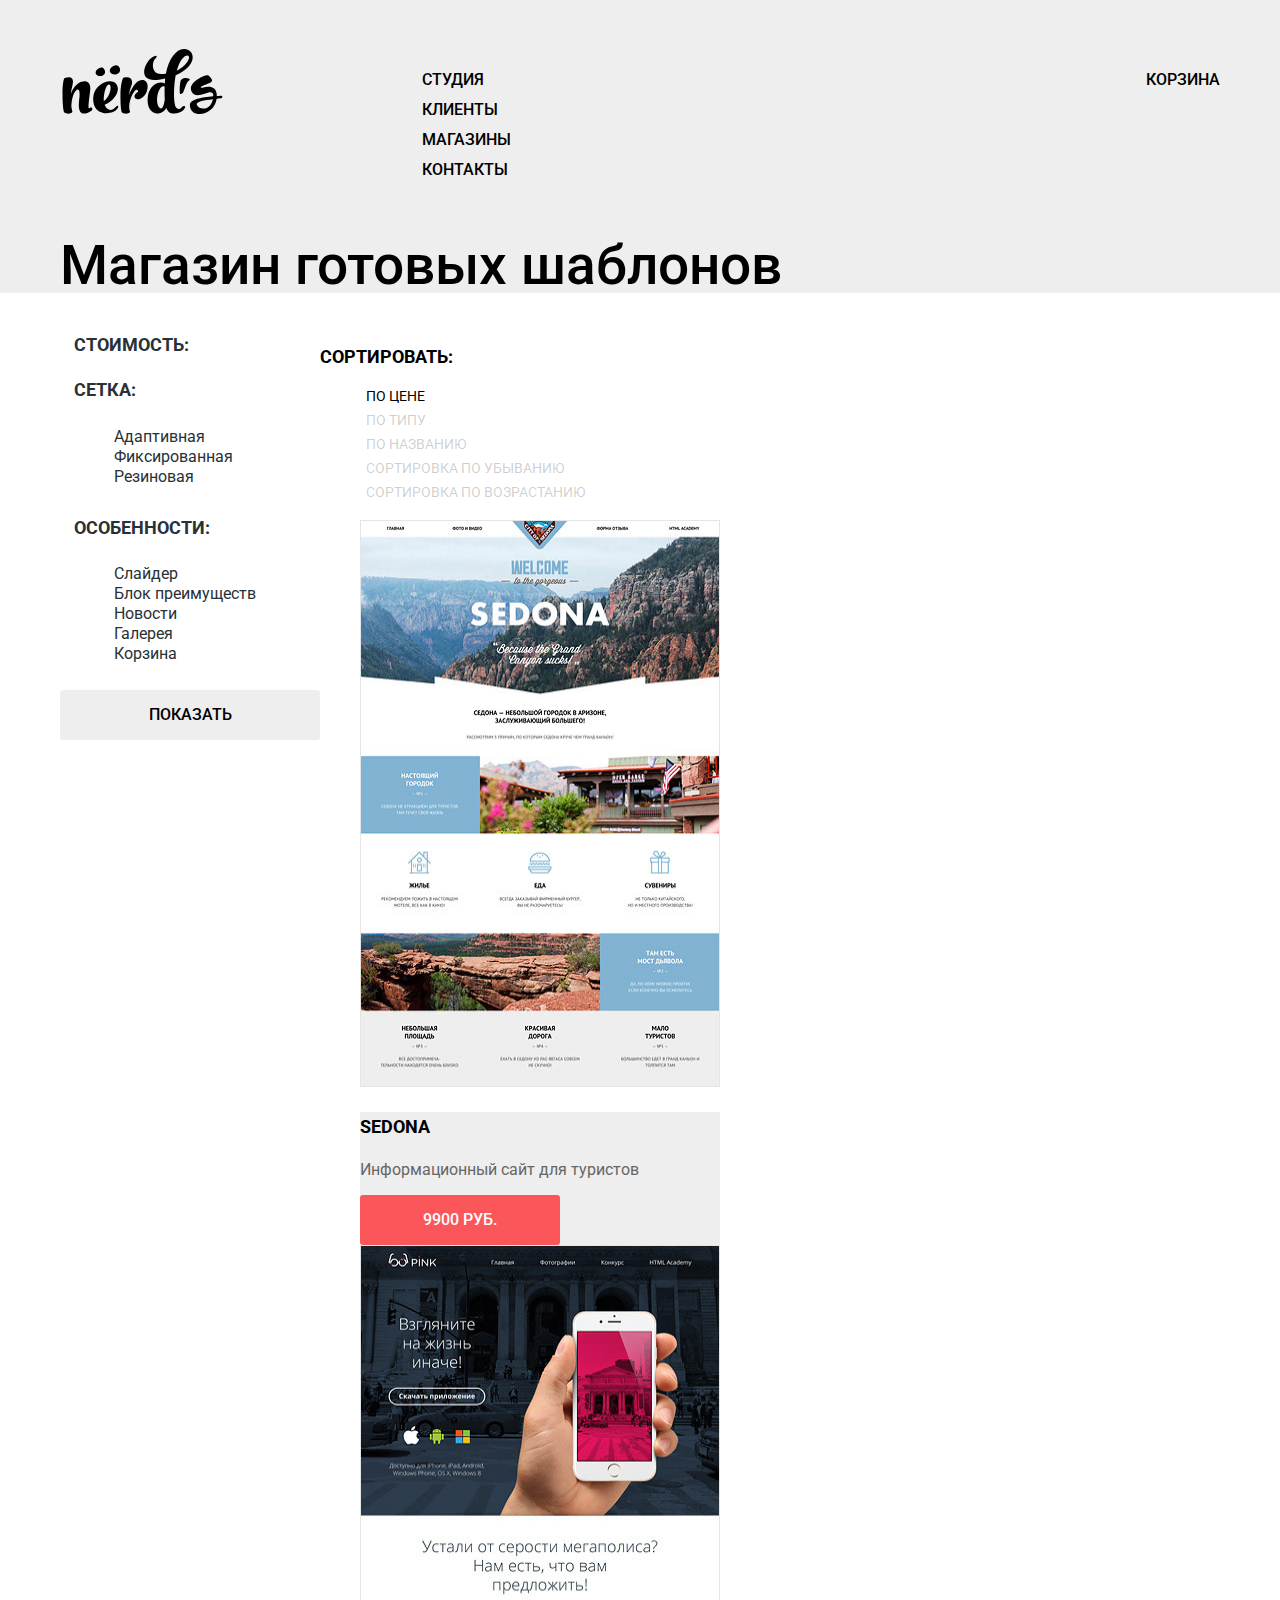
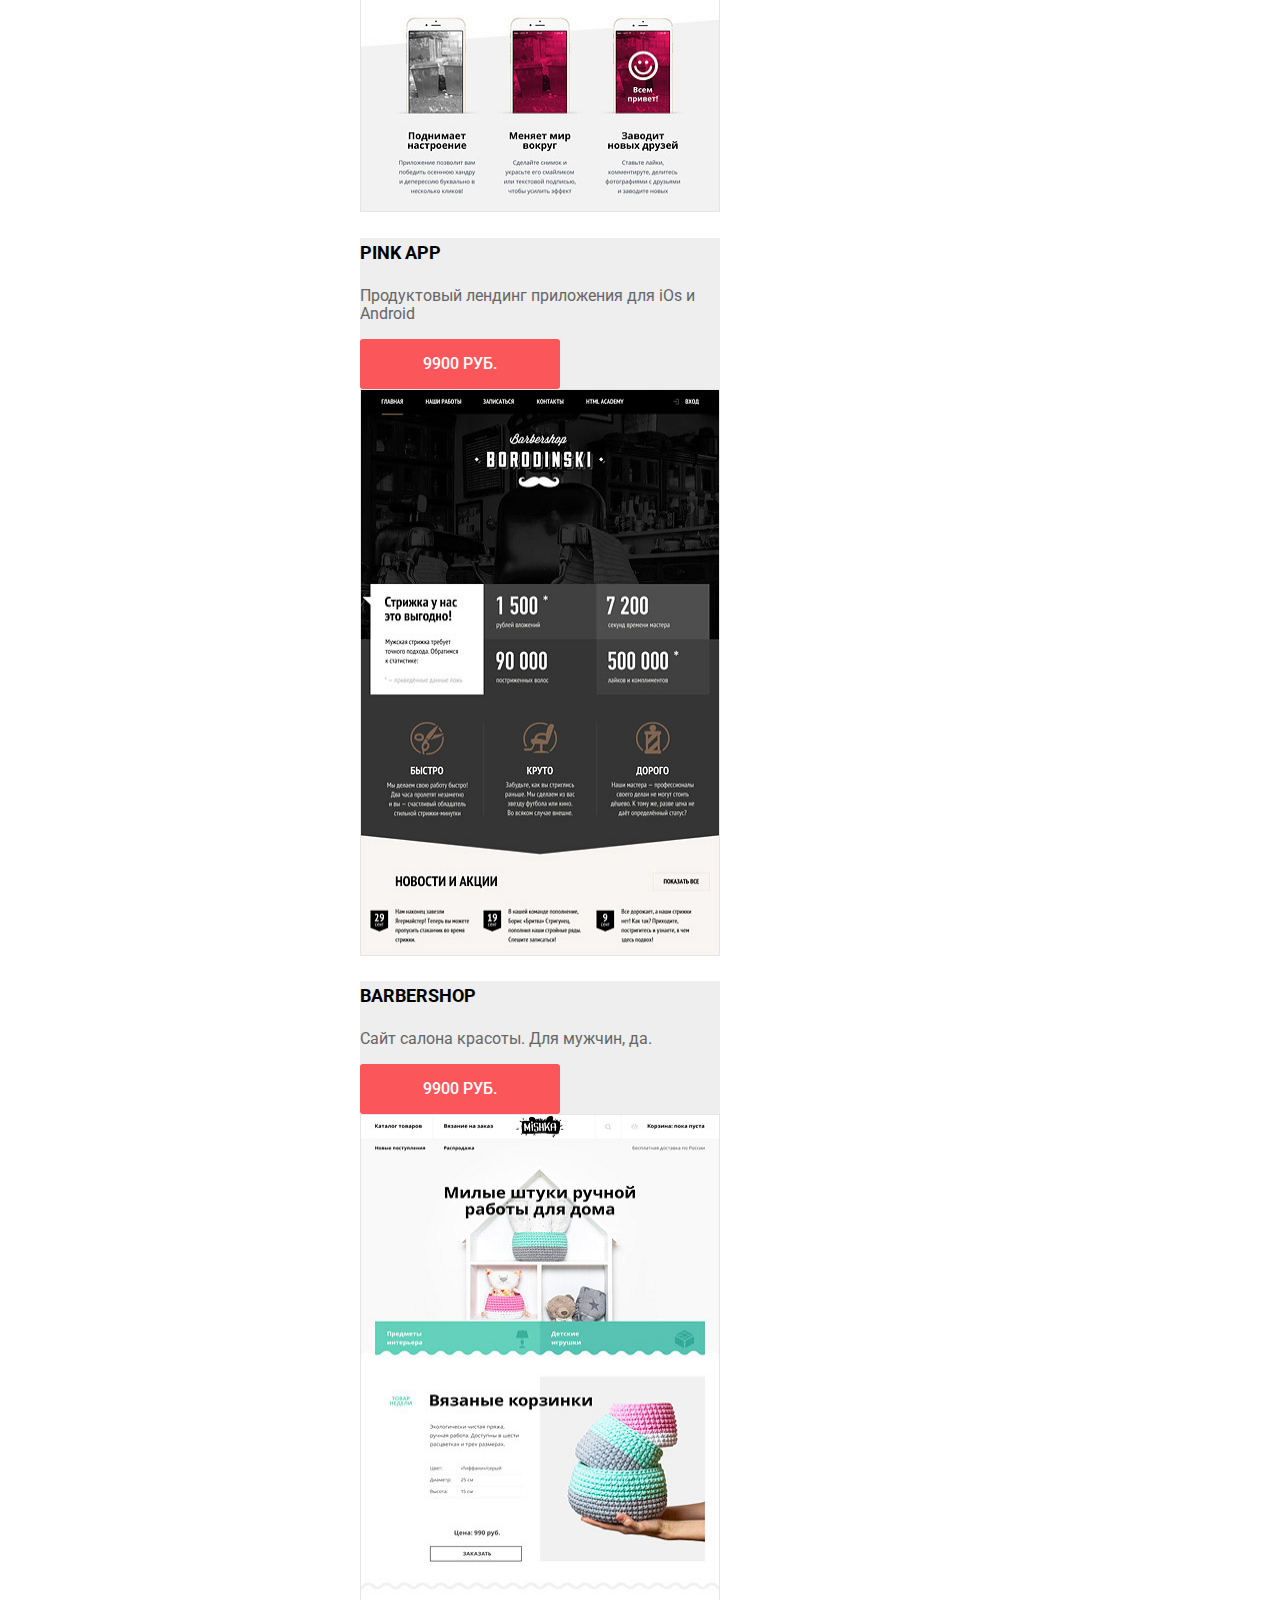
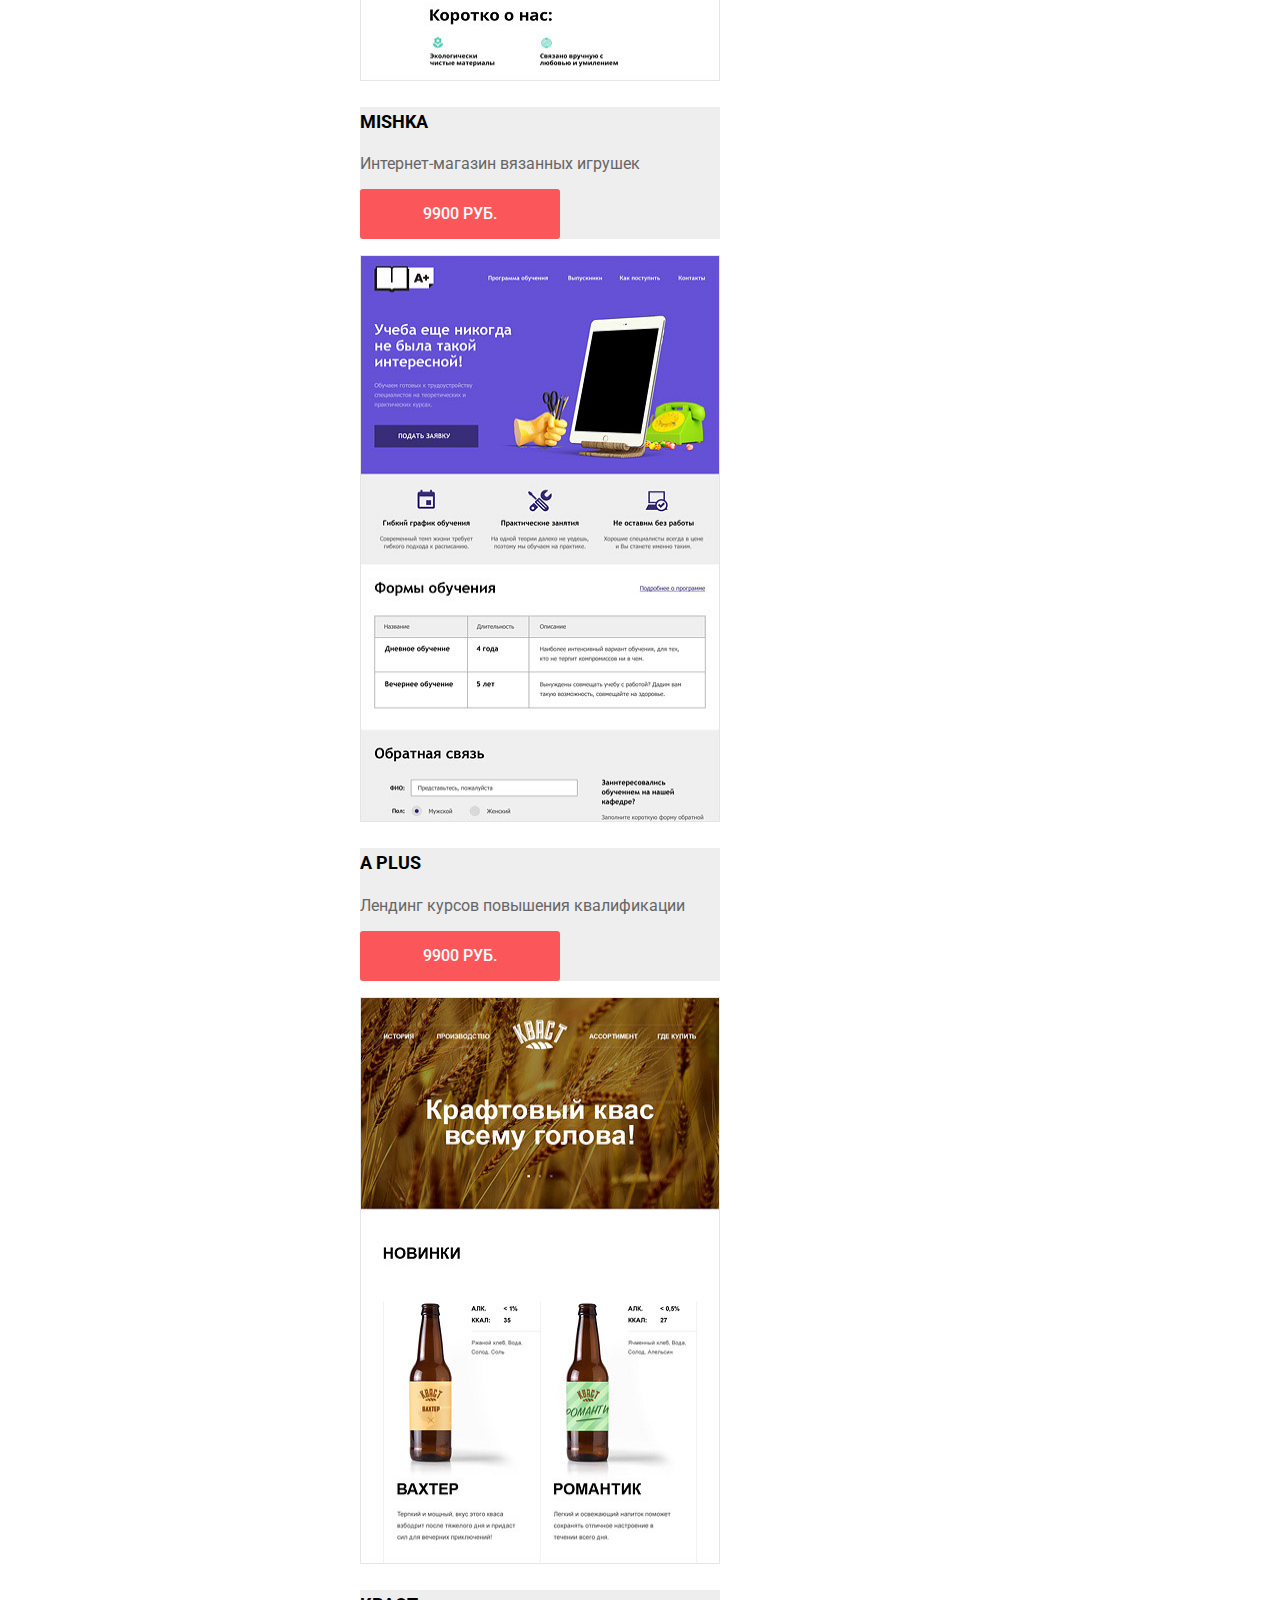
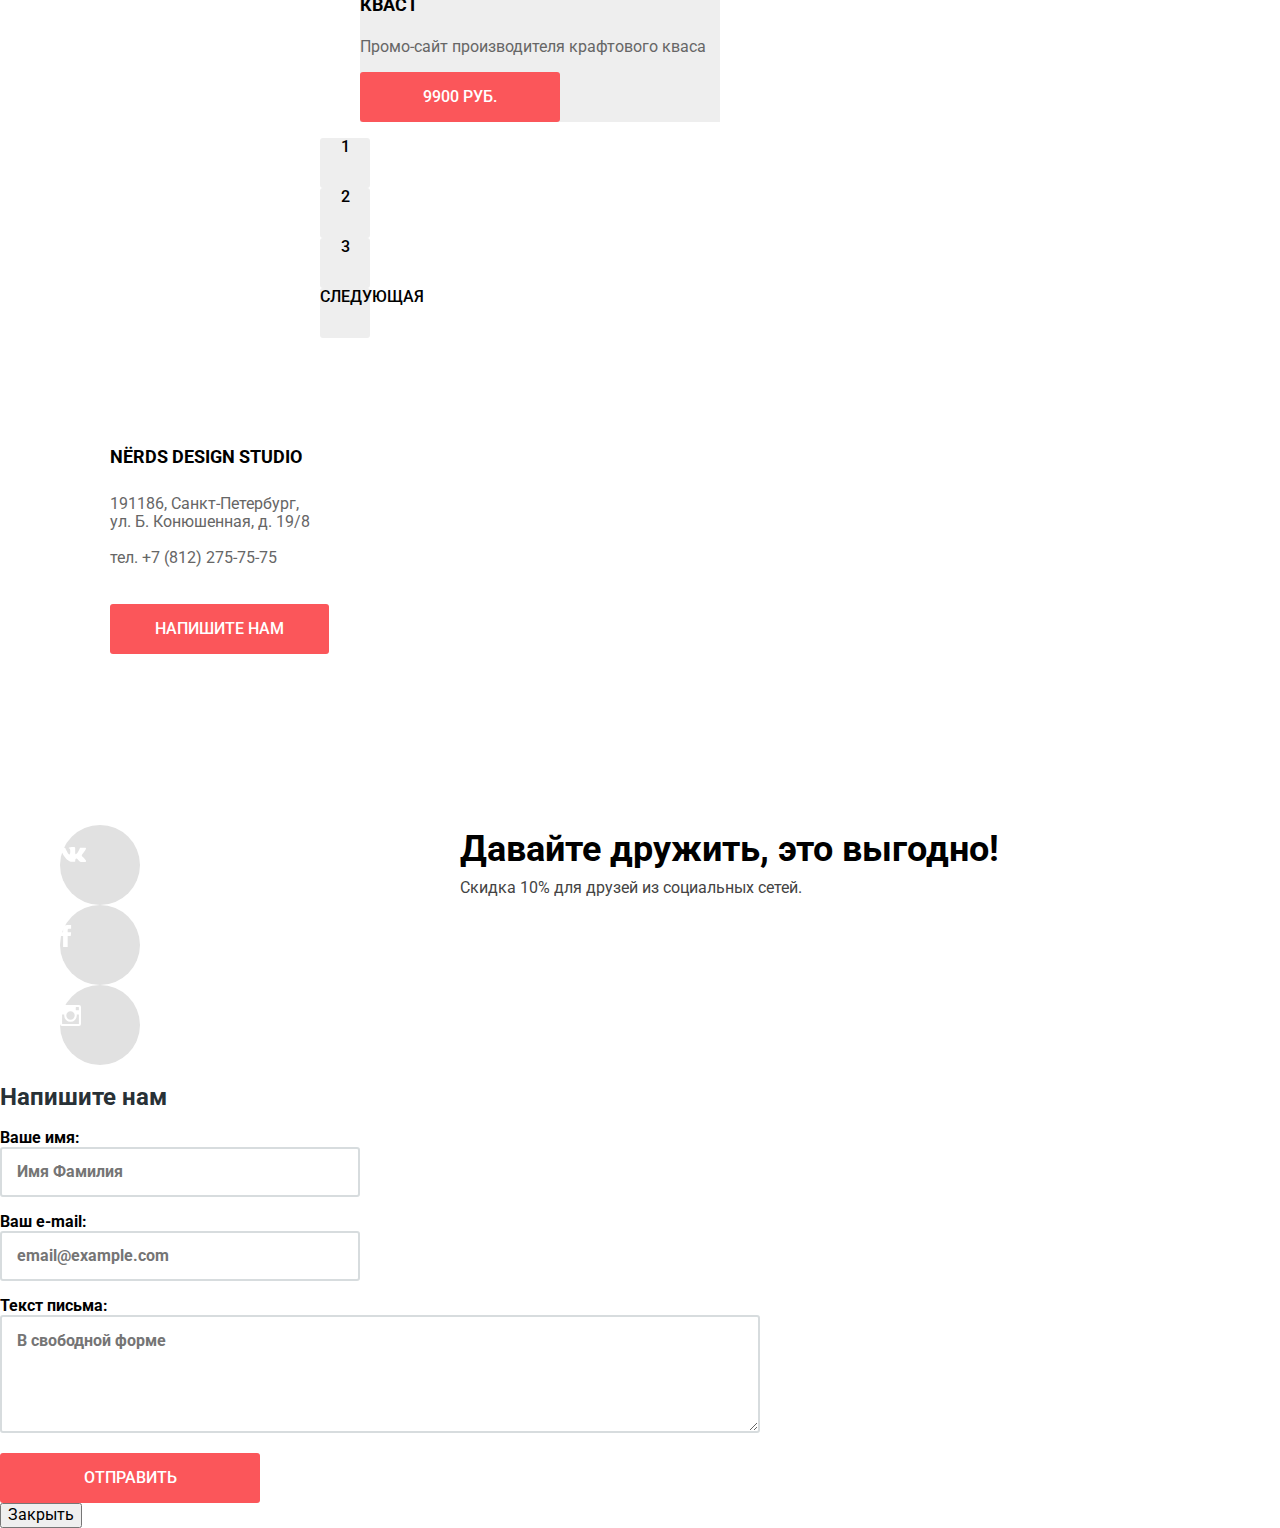
==== commit 09f2711a: "Добавляет правки сетки" ====
--- a/catalog.html
+++ b/catalog.html
@@ -28,13 +28,13 @@
                 </ul>           
             </nav>
         </div>
-        <div class="catalog-title">
+        <div class="catalog-title container">
             <h1>Магазин готовых шаблонов</h1>        
         </div>	
 
     </header> 
     
-    <main>
+    <main class="container content">
         
         <section class="main-filter">
             <form class="main-filters" method="get" action="https://echo.htmlacademy.ru">
@@ -201,19 +201,21 @@
     </main>
 
     <footer>
-        <section class="contacts">
+        <section class="contacts ">
             <div class="map">
                 <iframe src="https://www.google.com/maps/embed?pb=!1m18!1m12!1m3!1d1998.603787253323!2d30.320858716385143!3d59.93871648187622!2m3!1f0!2f0!3f0!3m2!1i1024!2i768!4f13.1!3m3!1m2!1s0x4696310fca145cc1%3A0x42b32648d8238007!2z0JHQvtC70YzRiNCw0Y8g0JrQvtC90Y7RiNC10L3QvdCw0Y8g0YPQuy4sIDE5LzgsINCh0LDQvdC60YIt0J_QtdGC0LXRgNCx0YPRgNCzLCAxOTExODY!5e0!3m2!1sru!2sru!4v1533467828445" width="100%" height="417" frameborder="0" style="border:0" allowfullscreen></iframe>
             </div>
-            <div class="address">
-                <p class="address-item">Nёrds Design Studio</p>
-                <p class="address-item">191186, Санкт-Петербург</p>
-                <p class="address-item">ул. Б. Конюшенная, д. 19/8</p>
-                <p class="address-item">тел. +7 (812) 275-75-75</p>   
-                <a class="btn btn-message" href="#">Напишите нам</a>        
+            <div class="container container">
+                <div class="address">
+                    <p>Nёrds Design Studio</p>
+                    <p>191186, Санкт-Петербург,</p>
+                    <p>ул. Б. Конюшенная, д. 19/8</p>
+                    <p>тел. +7 (812) 275-75-75</p>  
+                    <a class="btn btn-message" href="#">Напишите нам</a>        
+                </div>
             </div>
         </section>
-        <div class="footer-social">
+        <div class="footer-social container">
             <div class="footer-social-left">
                 <ul>
                     <li>
--- a/css/style.css
+++ b/css/style.css
@@ -15,6 +15,29 @@
     text-decoration: none;
 }
 
+.visually-hidden:not(:focus):not(:active),
+input[type="checkbox"].visually-hidden,
+input[type="radio"].visually-hidden {
+    position: absolute;
+
+    width: 1px;
+    height: 1px;
+    margin: -1px;
+    border: 0;
+    padding: 0;
+
+    white-space: nowrap;
+
+    clip-path: inset(100%);
+    clip: rect(0 0 0 0);
+    overflow: hidden;
+}
+
+.container {
+    width: 1160px;
+    margin: 0 auto;
+    padding: 0 20px;
+}
 
 
 /*===========================Open. Css for Main class="container======================*/
@@ -28,6 +51,11 @@
 }
 
 .main-header-navigation {
+    display: flex;
+
+    margin-bottom: 18px;
+    padding-top: 49px;
+
     font-size: 16px;
     line-height: 30px;
     font-weight: 500;
@@ -35,6 +63,29 @@
     text-transform: uppercase;
 
     background-color: #eeeeee;
+}
+
+.main-header-navigation a,
+.main-header-navigation ul {
+    padding: 0; 
+}
+
+.navigation-logo {
+    margin-right: 202px;
+
+    width: 160px;
+}
+
+.header-site-navigation {
+    width: 440px;
+}
+
+.header-basket {
+    margin-left: auto;
+
+    width: 115px;
+
+    text-align: right;
 }
 
 .header-site-navigation,
@@ -75,6 +126,13 @@
 
 
 /*===========================Open. Css for Section class="main-slider"================*/
+.main-slider {
+    margin-bottom: 80px;
+
+    min-height: 414px;
+}
+
+
 .slide span {
     font-size: 55px;
     line-height: 55px;
@@ -121,11 +179,40 @@
 
 
 /*===========================Open. Css for Section class="service"====================*/
+.service {
+    margin-bottom: 40px;
+    padding-bottom: 80px;
+
+    border-bottom: 3px solid #eeeeee;  
+}
+
+.service ul {
+    margin: 0 auto;
+    padding-left: 0;
+}
+
+.service-list {
+    display: flex;
+}
+
+.service-list li:nth-child(1),
+.service-list li:nth-child(2) {
+    margin-right: 100px;
+}
+
 .service-item {
+    width: 300px;
+
     list-style: none;
 }
 
+.service-item img {
+    vertical-align: bottom;
+}
+
 .service-item h3 {
+    margin-bottom: 16px;
+
     font-size: 24px;
     line-height: 30px;
     font-weight: 700;
@@ -135,6 +222,12 @@
     background-color: #ffffff;
 }
 
+.service-item p {
+    margin-bottom: 33px;
+
+    width: 260px;
+}
+
 .btn-green {
     background-color: #00ca74;
 }
@@ -165,7 +258,30 @@
 
 
 /*===========================Open. Css for Section class="studio"=====================*/
+.studio {
+    display: flex;
+    justify-content: space-between;
+
+    margin-bottom: 28px;
+}
+
+.studio-description {
+    padding-top: 34px;
+
+    width: 660px;
+}
+
+.img-studio {
+    width: 360px;
+}
+
+.studio-description p {
+    margin: 0 auto;
+}
+
 .studio-description p:nth-child(1) {
+    margin-bottom: 32px;
+
     font-size: 45px;
     line-height: 45px;
     font-weight: 500;
@@ -173,6 +289,24 @@
         
     background-color: #ffffff;
 }
+/*===========================Close. Css for Section class="studio"====================*/
+
+
+
+/*===========================Open. Css for Section class="progress"===================*/
+.progress {
+    display: flex;
+    justify-content: space-between;
+
+    padding-bottom: 73px;
+    border-bottom: 3px solid #eeeeee;
+
+    margin-bottom: 47px;
+}
+
+.progress-left {
+    width: 660px;
+}
 
 .progress-left span,
 .header-table {
@@ -185,7 +319,25 @@
     background-color: #ffffff;
 }
 
+.progress-left span {
+    margin-bottom: 20px;
+}
+
+.progress-right {
+    width: 360px;
+}
+
+.table caption {
+    margin-bottom: 48px;
+}
+
 .table th {
+    padding-bottom: 33px;
+
+    width: 120px;
+
+    text-align: left;
+
     font-size: 45px;
     line-height: 10.6px;
     font-weight: 700;
@@ -201,6 +353,10 @@
 }
 
 .table td {
+    width: 120px;
+
+    text-align: left;
+
     font-size: 16px;
     line-height: 18px;
     font-weight: 400;
@@ -208,15 +364,32 @@
             
     background-color: #ffffff;
 }
-/*===========================Close. Css for Section class="studio"====================*/
+/*===========================Close. Css for Section class="progress"==================*/
 
 
 
 /*===========================Open. Css for Section class="partner"====================*/
+.partner { 
+    margin-bottom: 80px;
+    padding-bottom: 20px;
+
+    border-bottom: 3px solid #eeeeee;
+}
+
 .example-title {
+    padding: 0;
+
+    display: flex;
+    justify-content: space-between;
+
     list-style: none;
 }
 
+.partner-button {
+    width: 260px;
+
+
+}
 
 .partner-button {
     opacity: 0.2;
@@ -236,7 +409,33 @@
 
 
 /*===========================Open. Css for Section class="contacts"===================*/
+.address {
+    padding-top: 48px;
+    padding-left: 50px;
+    padding-bottom: 47px;
+    padding-right: 20px;
+    background-color: #ffffff;
+
+    width: 249px;
+
+    position: absolute;
+    top: 56px;
+}
+
+.address p {
+    margin: 0;
+
+    font-size: 16px;
+    line-height: 18px;
+    font-weight: 400;
+    color: #666666;
+
+    background-color: #ffffff;
+}
+
 .address p:nth-child(1) {
+    margin-bottom: 23px;
+
     font-size: 18px;
     line-height: 30px;
     font-weight: 700;
@@ -246,14 +445,15 @@
     background-color: #ffffff;
 }
 
-.address p {
-    font-size: 16px;
-    line-height: 18px;
-    font-weight: 400;
-    color: #666666;
-
-    background-color: #ffffff;
-}
+.address p:nth-child(3) {
+    margin-bottom: 18px;
+}
+
+.address p:nth-child(4) {
+    margin-bottom: 37px;
+}
+
+
 
 .btn-message {
     width: 219px;
@@ -263,7 +463,60 @@
 
 
 /*===========================Open. Css for Footer class="footer-social"===============*/
+.contacts {
+    position: relative;
+
+    margin-bottom: 63px;
+}
+
+.footer-social {
+    display: flex;
+} 
+
+.footer-social-left {
+    margin-right: 140px;
+
+    width: 260px;
+}
+
+.footer-social-left ul {
+    margin-top: 0;
+    margin-bottom: 0;
+    padding: 0;
+    
+    list-style: none;
+}
+
+.social-button {
+    padding-top: 20px;
+    display: block;
+    width: 80px;
+    height: 60px;
+
+    background-color: #e1e1e1;
+
+    border-radius: 50%;
+  
+}
+
+.social-button:hover {
+    background-color: #e74246;
+}
+
+.social-button:active {
+    background-color: #d7373b;
+    box-shadow: inset 0 3px 3px rgba(0, 0, 0, .1)
+}
+
+.footer-social-right {
+    width: 560px;
+}
+
 .footer-social-right h2 {
+    margin-top: 6px;
+    margin-bottom: 10px;
+    padding: 0;
+
     font-size: 36px;
     line-height: 36px;
     font-weight: 700;
@@ -273,6 +526,10 @@
 }
 
 .footer-social-right p {
+    margin-top: 0;
+    margin-bottom: 0;
+    padding: 0;
+
     font-size: 16px;
     line-height: 22px;
     font-weight: 400;
@@ -375,6 +632,15 @@
 
 
 /*===========================Open. Css for section class="main-filter"================*/
+.content {
+    display: flex;
+    flex-wrap: wrap;
+}
+
+.main-filters {
+    width: 260px;
+}
+
 .main-filter fieldset {
     border: none;
 }
@@ -435,6 +701,10 @@
 
 
 /*===========================Open. Css for section class="catalog-additional-filters"=*/
+.catalog-additional-filters {
+    width: 760px;
+}
+
 .additional-filters p {
     font-size: 18px;
     line-height: 18px;
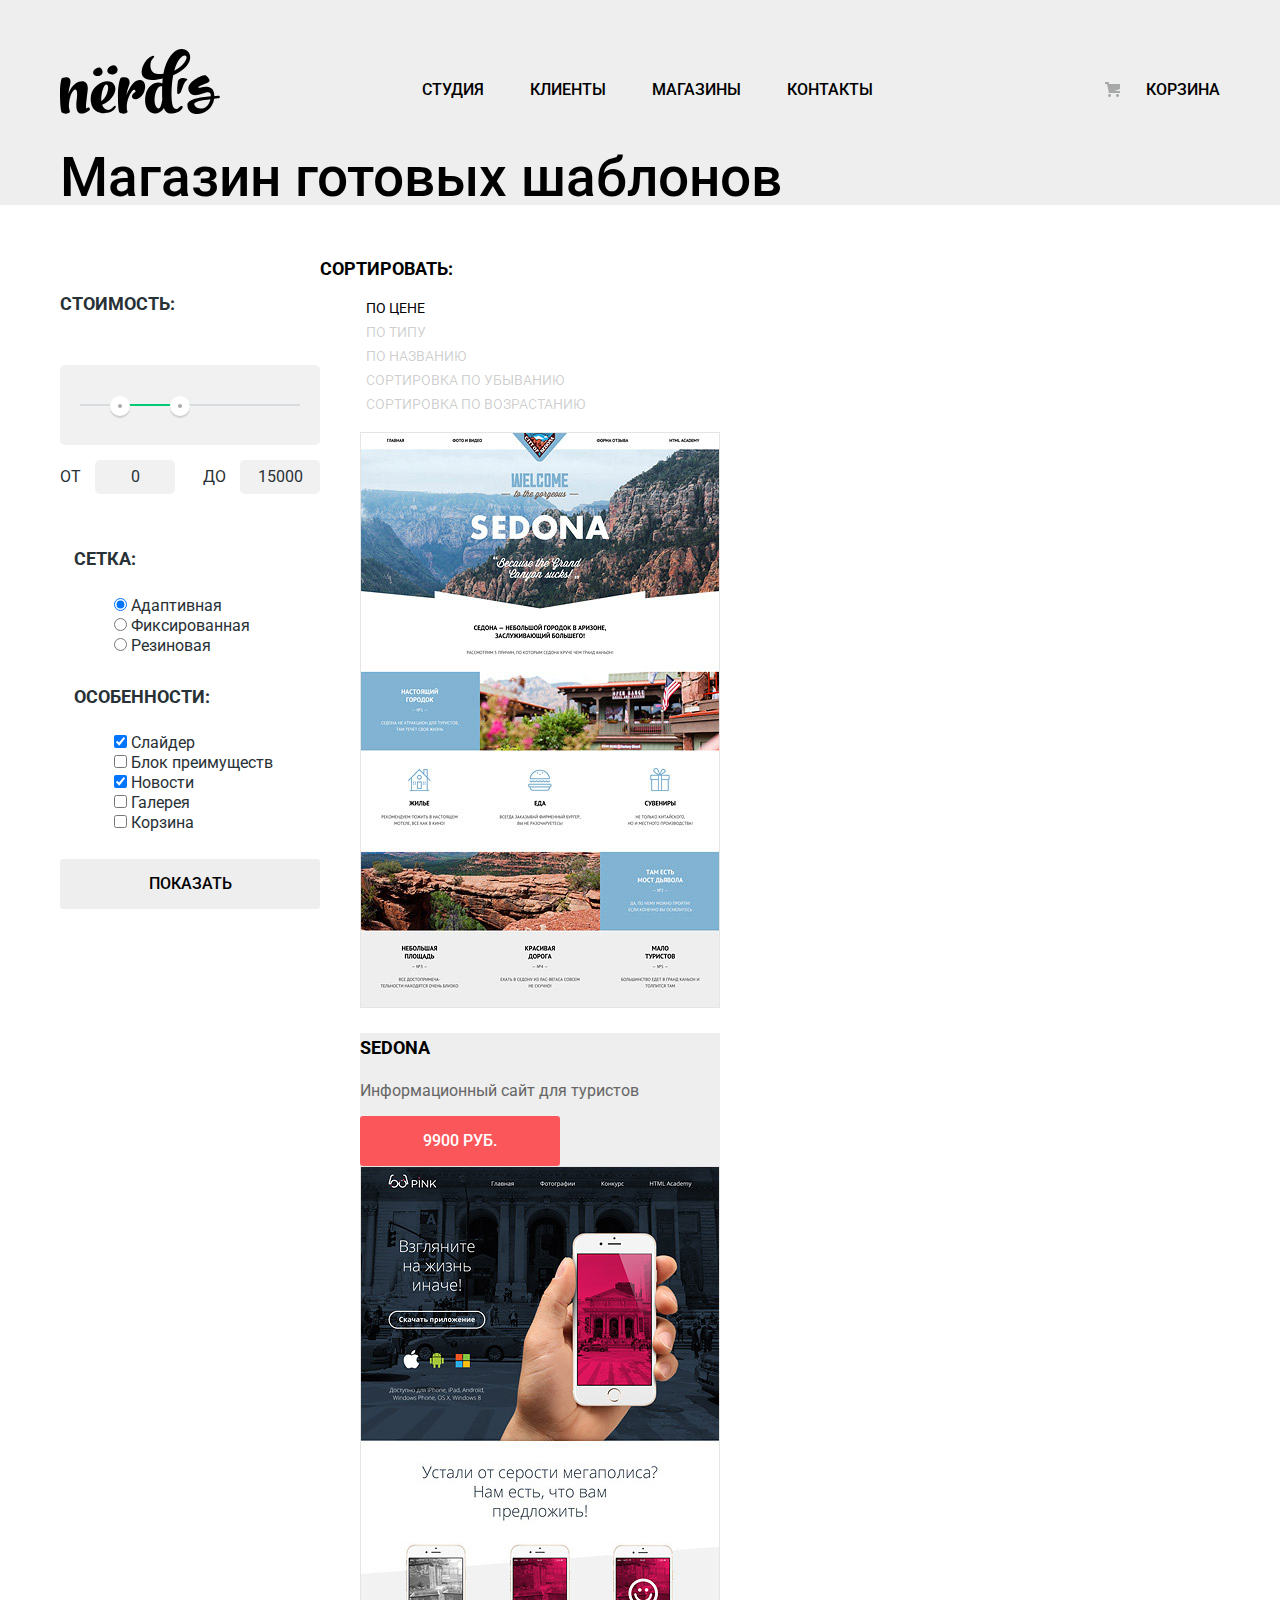
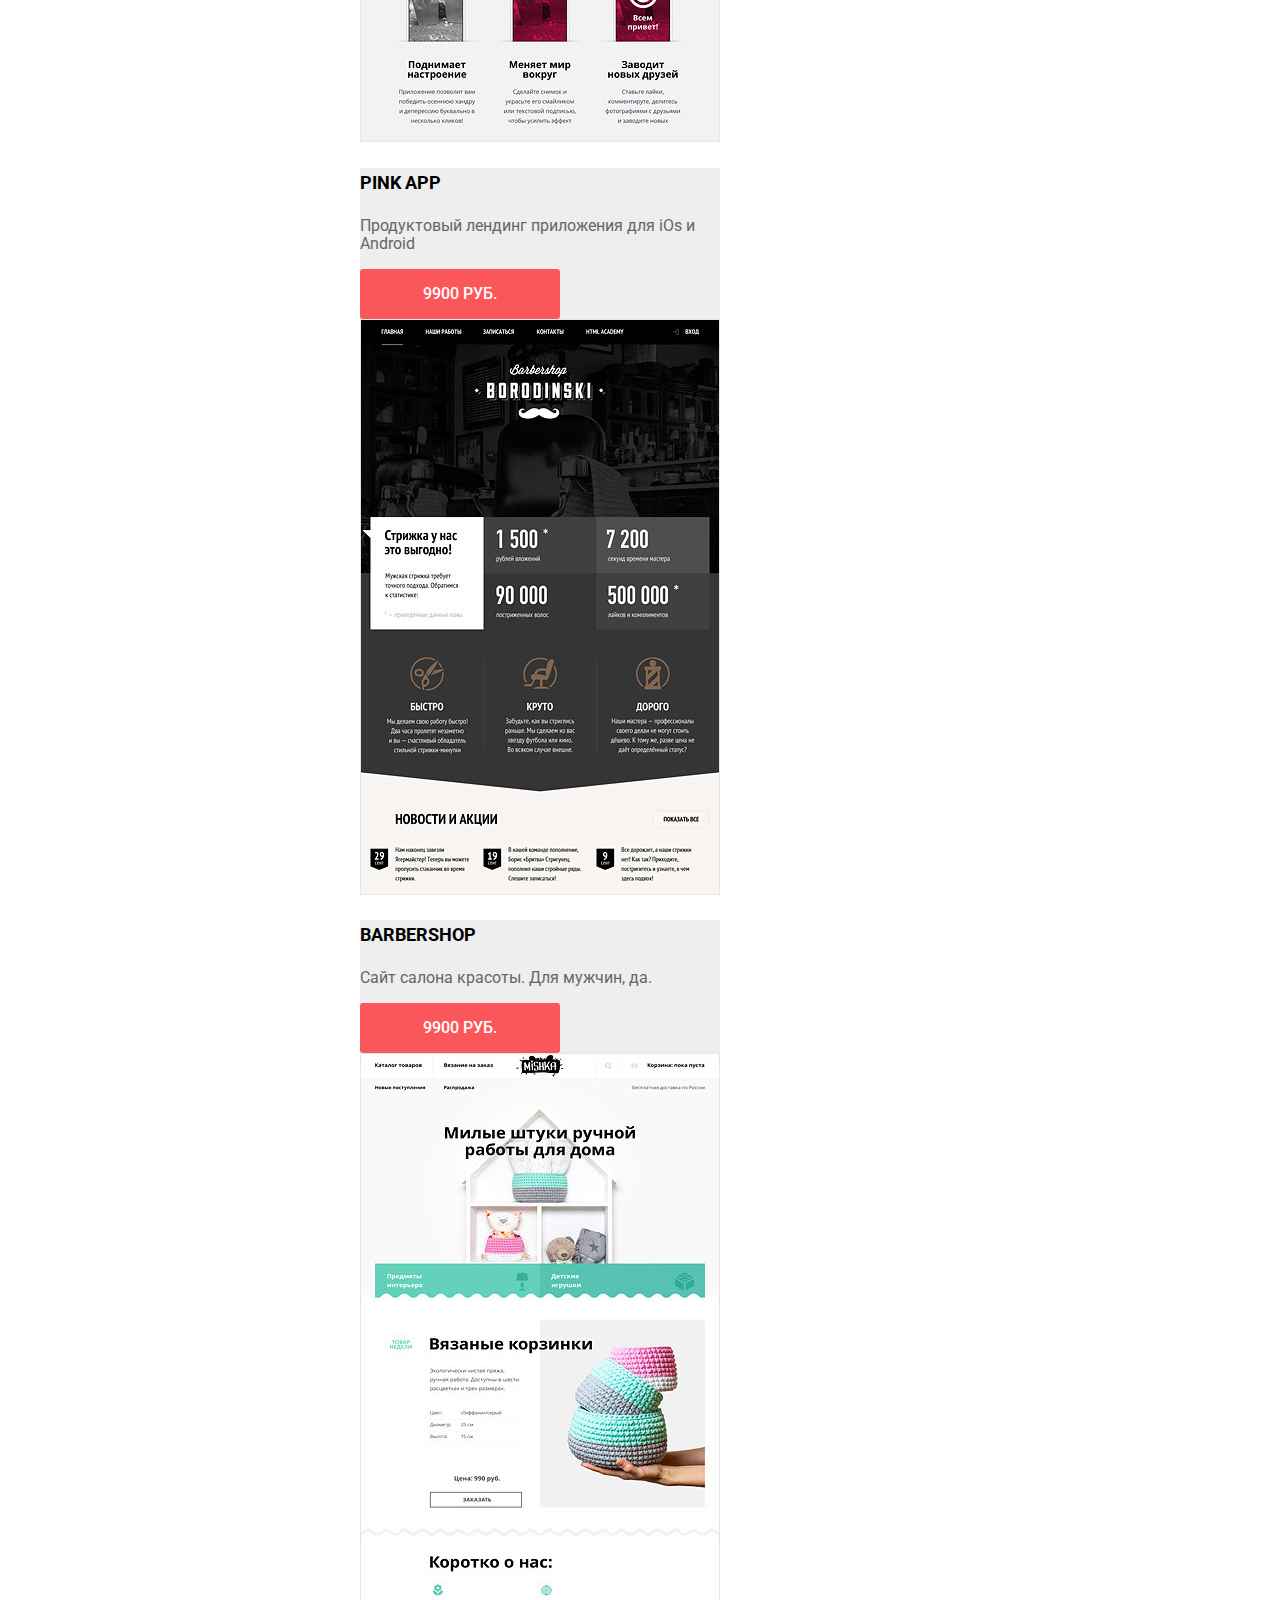
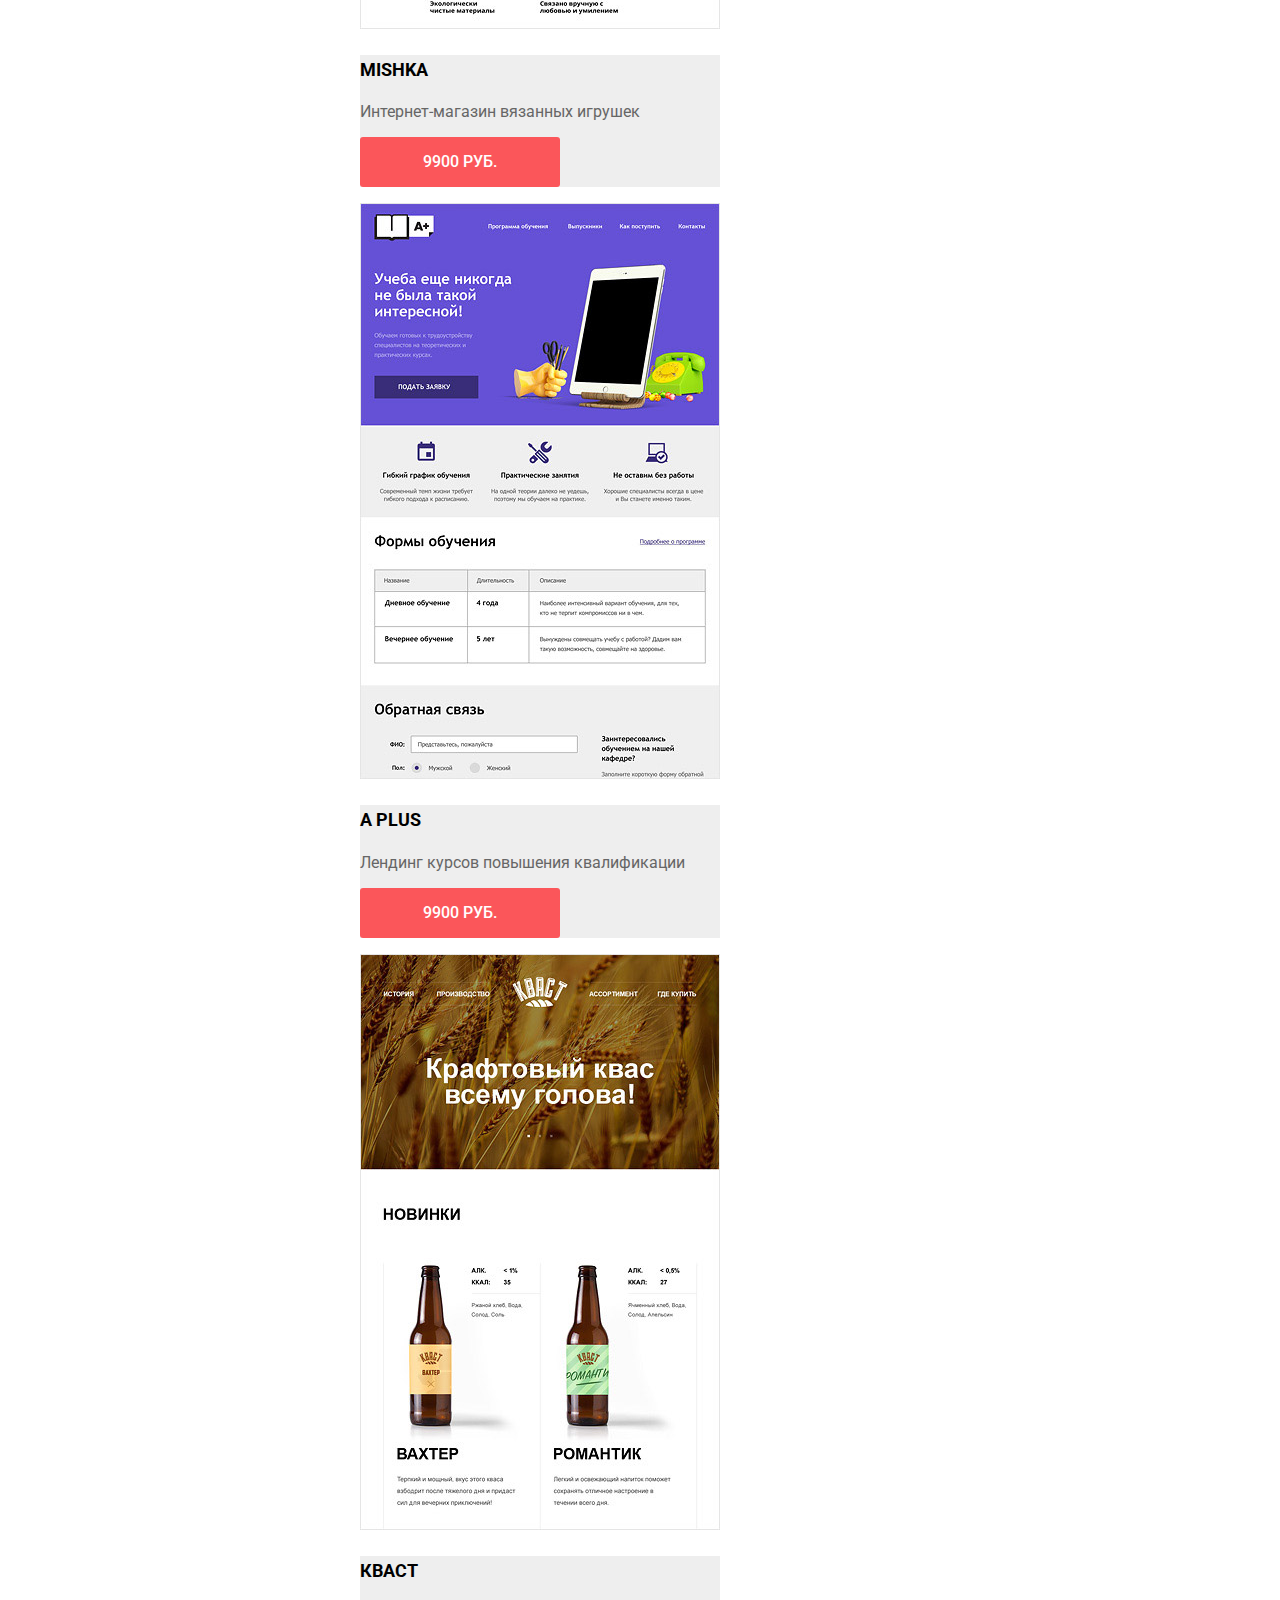
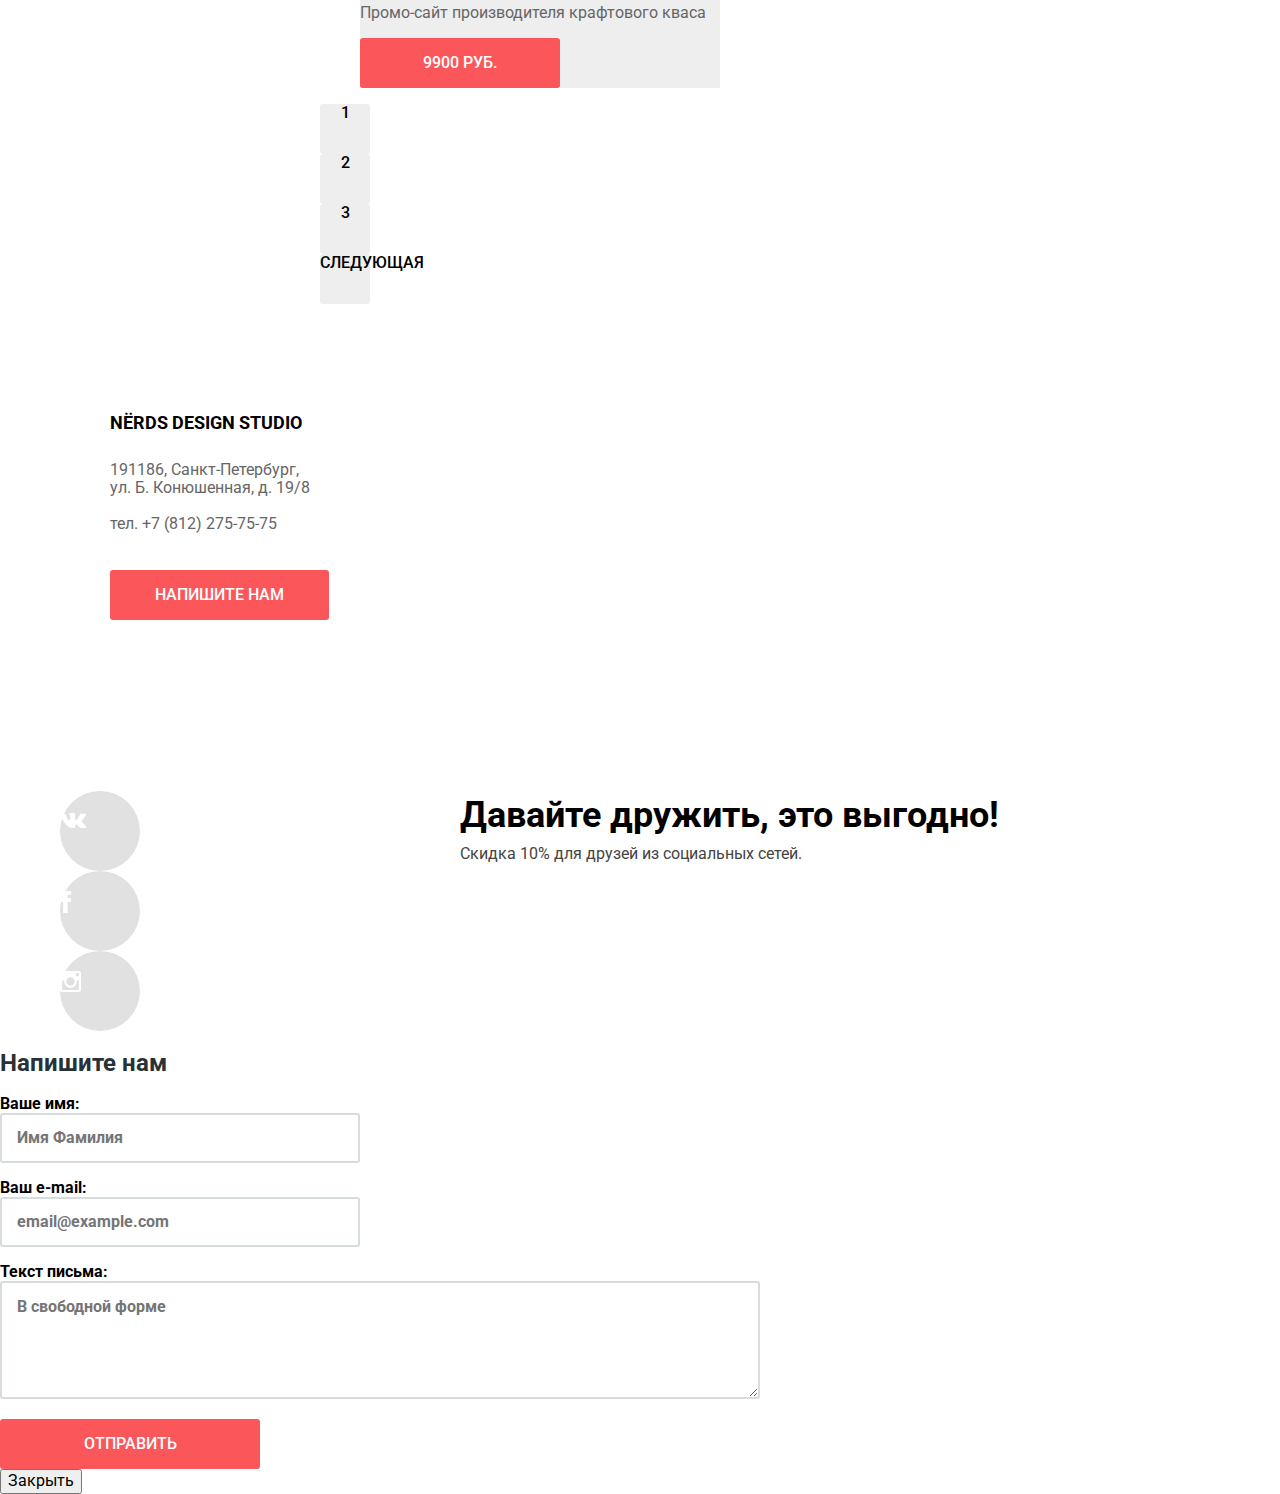
==== commit f1e7467b: "Добавляет Правки" ====
--- a/catalog.html
+++ b/catalog.html
@@ -39,24 +39,36 @@
         <section class="main-filter">
             <form class="main-filters" method="get" action="https://echo.htmlacademy.ru">
                 <h2 class="visually-hidden">Основной фильтр</h2>
-                <fieldset>
+                <fieldset class="filter-item">
                     <legend>Стоимость:</legend>
-             <!--Позже сделаю-->       
-                    
+                    <div class="range-filter">
+                        <div class="range-controls">
+                            <div class="scale">
+                                <div class="bar" style="margin-left: 20%; width: 30%"></div>
+                            </div>
+                            <div class="toggle toggle-min"></div>
+                            <div class="toggle toggle-max"></div>
+                        </div>
+                        <div class="price-controls">
+                            <label class="min-price">от <input name="min-price" type="text" value="0"></label>
+                            <label class="max-price">до <input name="max-price" type="text" value="15000"></label>
+                        </div>
+                    </div>
                 </fieldset>
+                
                 <fieldset>
                     <legend>Сетка:</legend>
                     <ul class="sort-grid">    
                         <li class="filter-option">
-                            <input class="visually-hidden filter-input filter-input-radio" type="radio" name="Сетка" value="Адаптивная" id="filter-adaptive" checked>
+                            <input class="visually-hidde filter-input filter-input-radio" type="radio" name="Сетка" value="Адаптивная" id="filter-adaptive" checked>
                             <label for="filter-adaptive">Адаптивная</label>
                         </li>
                         <li class="filter-option">
-                            <input class="visually-hidden filter-input filter-input-radio" type="radio" name="Сетка" value="Фиксированная" id="filter-fixed">
+                            <input class="visually-hidde filter-input filter-input-radio" type="radio" name="Сетка" value="Фиксированная" id="filter-fixed">
                             <label for="filter-fixed">Фиксированная</label>
                         </li>
                         <li class="filter-option">
-                            <input class="visually-hidden filter-input filter-input-radio" type="radio" name="Сетка" value="Резиновая" id="filter-responsive">
+                            <input class="visually-hidde filter-input filter-input-radio" type="radio" name="Сетка" value="Резиновая" id="filter-responsive">
                             <label for="filter-responsive">Резиновая</label>
                         </li>
                     </ul>
@@ -65,25 +77,25 @@
                     <legend>Особенности:</legend>
                     <ul class="sort-features">    
                         <li class="filter-option">
-                            <input class="visually-hidden filter-input filter-input-checkbox" type="checkbox" name="Слайдер" id="filter-item-slider"
+                            <input class="visually-hidde filter-input filter-input-checkbox" type="checkbox" name="Слайдер" id="filter-item-slider"
                                 checked>
                             <label for="filter-item-slider">Слайдер</label>
                         </li>
                         <li class="filter-option">
-                            <input class="visually-hidden filter-input filter-input-checkbox" type="checkbox" name="Блок преимуществ" id="filter-item-advantage">
+                            <input class="visually-hidde filter-input filter-input-checkbox" type="checkbox" name="Блок преимуществ" id="filter-item-advantage">
                             <label for="filter-item-advantage">Блок преимуществ</label>
                         </li>
                         <li class="filter-option">
-                            <input class="visually-hidden filter-input filter-input-checkbox" type="checkbox" name="Новости" id="filter-item-news"
+                            <input class="visually-hidde filter-input filter-input-checkbox" type="checkbox" name="Новости" id="filter-item-news"
                                 checked>
                             <label for="filter-item-news">Новости</label>
                         </li>
                         <li class="filter-option">
-                            <input class="visually-hidden filter-input filter-input-checkbox" type="checkbox" name="Галерея" id="filter-item-gallery">
+                            <input class="visually-hidde filter-input filter-input-checkbox" type="checkbox" name="Галерея" id="filter-item-gallery">
                             <label for="filter-item-gallery">Галерея</label>
                         </li>
                         <li class="filter-option">
-                            <input class="visually-hidden filter-input filter-input-checkbox" type="checkbox" name="Корзина" id="filter-item-basket">
+                            <input class="visually-hidde filter-input filter-input-checkbox" type="checkbox" name="Корзина" id="filter-item-basket">
                             <label for="filter-item-basket">Корзина</label>
                         </li>
                     </ul>
--- a/css/style.css
+++ b/css/style.css
@@ -33,11 +33,23 @@
     overflow: hidden;
 }
 
+img {
+    max-width: 100%;
+    height: auto;
+}
+
 .container {
+  width: 1200px;
+  margin: 0 auto;
+  padding: 0 20px;
+  box-sizing: border-box;
+}
+
+/*.container {
     width: 1160px;
     margin: 0 auto;
     padding: 0 20px;
-}
+}*/
 
 
 /*===========================Open. Css for Main class="container======================*/
@@ -53,7 +65,7 @@
 .main-header-navigation {
     display: flex;
 
-    margin-bottom: 18px;
+    margin-bottom: -11px;
     padding-top: 49px;
 
     font-size: 16px;
@@ -77,15 +89,33 @@
 }
 
 .header-site-navigation {
-    width: 440px;
-}
+    display: flex;
+    flex-wrap: wrap;
+    width: 600px;
+}
+
+
+.header-site-navigation a {
+    display: block;
+    padding-top: 10px;
+    padding-right: 46px;
+  
+    vertical-align: middle;
+}
+
+.header-basket a {
+    display: block;
+    padding-top: 10px;
+
+    vertical-align: middle;
+}
+
 
 .header-basket {
     margin-left: auto;
-
-    width: 115px;
-
-    text-align: right;
+    display: flex;
+    max-width: 117px;
+
 }
 
 .header-site-navigation,
@@ -121,25 +151,184 @@
     opacity: 0.3;
 }
 
+.basket {
+    position: relative;
+    padding-left: 42px;
+}
+
+.basket::before {
+    content: "";
+
+    position: absolute;
+    top: 17px;
+    left: -41px;
+
+    width: 17px;
+    height: 17px;
+
+    background-image: url("../img/cart-icon.svg");
+    background-repeat: no-repeat;
+    background-position: 0 0;
+}
+
+.basket:hover::before,
+.basket:focus::before,
+.basket:active::before {
+  opacity: 1;
+}
 /*===========================Close. Css for Section class="main-heder-navigation"=====*/
 
 
 
 /*===========================Open. Css for Section class="main-slider"================*/
-.main-slider {
-    margin-bottom: 80px;
-
-    min-height: 414px;
-}
-
-
-.slide span {
+.slider {
+    position: relative;
+  
+    background-color: #eeeeee;
+}
+
+.slider-controls {
+    position: absolute;
+    left: 50%;
+    bottom: 104px;
+    z-index: 100;
+      
+    width: 160px;
+    height: 18px;
+
+    text-align: center;
+    font-size: 0;
+    transform: translateX(-50%);
+}
+
+.slider-controls label {
+    position: relative;
+      
+    display: inline-block;
+    width: 18px;
+    height: 18px;
+    padding: 8px;
+      
+    border-radius: 50%;
+    cursor: pointer;
+}
+
+.slider-controls label::after {
+    content: "";
+  
+    position: absolute;
+    top: 8px;
+    left: 8px;
+    z-index: 1;
+
+    width: 18px;
+    height: 18px;
+
+    background: #ffffff;
+
+    border-radius: 50%;
+}
+
+.slider-list {
+    margin: 0;
+    padding: 0;
+
+    list-style: none;
+}
+
+.slider-item {
+    display: none;
+    padding: 78px 0 80px 0;
+}
+
+.slider-item:nth-child(1) {
+    background-image: url("../img/slide1.png");
+    background-repeat: no-repeat;
+    background-position: 93% 18px;
+}
+
+.slider-item:nth-child(2) {
+    background-image: url("../img/slide2.png");
+    background-repeat: no-repeat;
+    background-position: 100% 0;
+}
+
+.slider-item:nth-child(3) {
+    background-image: url("../img/slide3.png");
+    background-repeat: no-repeat;
+    background-position: 100% 20px;
+}
+
+#product-1:checked ~ .slider-list .slider-item:nth-child(1) {
+    display: block;
+}
+
+#product-2:checked ~ .slider-list .slider-item:nth-child(2) {
+    display: block;
+}
+
+#product-3:checked ~ .slider-list .slider-item:nth-child(3) {
+    display: block;
+}
+
+#product-1:checked ~ .slider-controls .slider-controls-item--1::before,
+#product-2:checked ~ .slider-controls .slider-controls-item--2::before,
+#product-3:checked ~ .slider-controls .slider-controls-item--3::before {
+    content: "";
+    position: absolute;
+    left: 50%;
+    top: 50%;
+    z-index: 2;
+    width: 4px;
+    height: 4px;
+    margin: -4px;
+    background-color: inherit;
+    border: 2px solid #c1c1c1;
+    border-radius: 50%;
+}
+
+.slider-item h3 {
+    max-width: 600px;
+    margin: 0;
+    margin-bottom: 27px;
+
     font-size: 55px;
     line-height: 55px;
     font-weight: 500;
-    color: #000000;
-    
-    background-color: #eeeeee;
+}
+
+.slider-item p {
+    max-width: 430px;
+    margin: 0;
+    margin-bottom: 38px;
+}
+
+.slider-item-button {
+    display: block;
+    width: 240px;
+    padding: 16px 0;
+
+    font-size: 16px;
+    line-height: 18px;
+    color: #ffffff;
+    text-transform: uppercase;
+    text-align: center;
+    text-decoration: none;
+    border-radius: 3px;
+
+    background-color: #fb565a;
+    border: none;
+}
+
+.slider-item-button:hover,
+.slider-item-button:focus {
+    background-color: #e74246;
+}
+
+.slider-item-button:active {
+    background-color: #d7373b;
+    color: rgba(255, 255, 255, 0.3);
+    box-shadow: 0 3px rgba(0, 0, 0, 0.1) inset;
 }
 
 .btn {
@@ -804,5 +993,115 @@
     border-radius: 3px;
     border: none; 
 }
+
+/*Open fieldset class="filter-item */
+.filter-item {
+  margin: 0;
+  padding: 0;
+  
+  border: none;
+  
+  /* Для демонстрации */
+  width: 260px;
+  margin: 50px auto; 
+}
+
+.range-filter {
+  width: 260px;
+  margin-top: 49px;
+}
+
+.filter-item legend {
+  font-size: 18px;
+  line-height: 24px;
+  text-transform: uppercase;
+  font-weight: 700;
+}
+
+.range-controls {
+  position: relative;
+  
+  height: 41px;
+  margin-bottom: 15px;
+  padding-top: 39px;
+  padding-right: 20px;
+  padding-left: 20px;
+  
+  background-color: #f1f1f1;
+  
+  border-radius: 5px;
+}
+
+.range-controls .scale {
+  height: 2px;
+
+  background: #d7dcde;
+}
+
+.range-controls .bar {
+  width: 70%;
+  height: 2px;
+
+  background: #00ca74;
+}
+
+.range-controls .toggle {
+  position: absolute;
+  top: 31px;
+  left: 0;
+  
+  width: 4px;
+  height: 4px;
+  padding: 0;
+
+  border: 8px solid #ffffff;
+  background-color: #ababab;
+  box-shadow: 0 2px 1px 0 #cfcfcf;
+  border-radius: 50%;
+  cursor: pointer;
+}
+
+.range-controls .toggle-min {
+  left: 50px;
+}
+
+.range-controls .toggle-max {
+  left: 110px;
+}
+
+.price-controls {
+  font-size: 0;
+}
+
+.price-controls label {
+  display: inline-block;
+  width: 50%;
+  
+  font-size: 16px;
+  text-transform: uppercase;
+}
+
+.price-controls input {
+  width: 60px;
+  padding: 8px 10px;
+  margin-left: 10px;
+  
+  font-family: Roboto, Arial, sans-serif;
+  font-size: 16px;
+  text-align: center;
+  color: #283136;
+  
+  border: none;
+  border-radius: 5px;
+  background: #f1f1f1;
+}
+
+.max-price {
+  text-align: right;
+}
+/*Close fieldset class="filter-item */
+
+
+
 /*===========================Close. Css for section class="catalog-additional-filters"=*/
 
